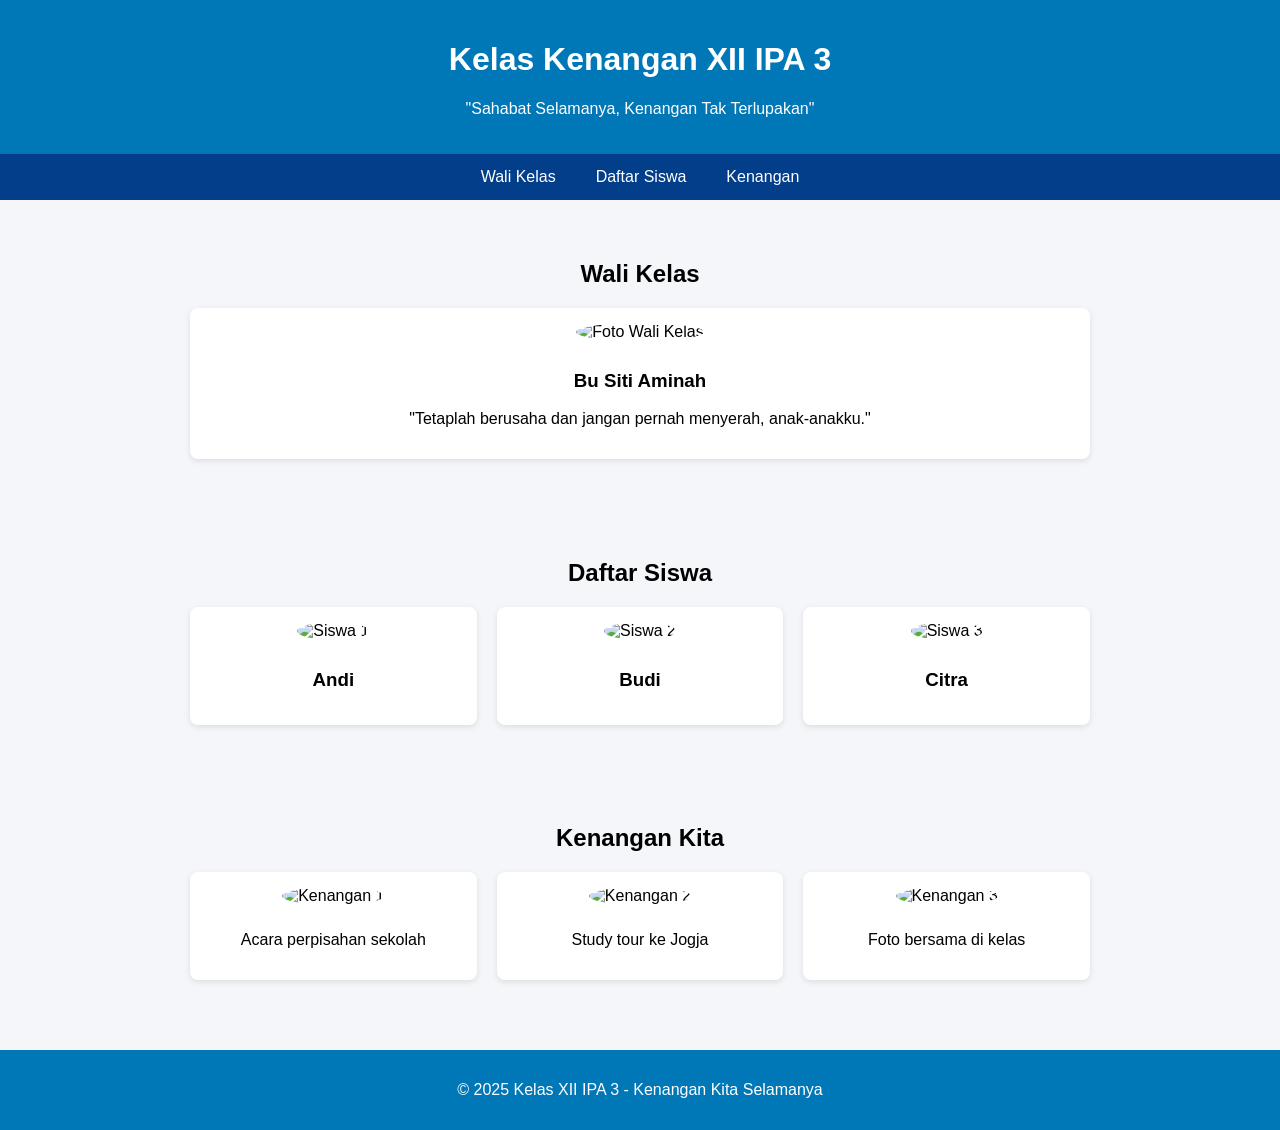
==== index.html @ 9d8862ce "index.html" ====
<!DOCTYPE html>
<html lang="id">
<head>
  <meta charset="UTF-8">
  <meta name="viewport" content="width=device-width, initial-scale=1.0">
  <title>Kelas Kenangan Kita</title>
  <style>
    body {
      font-family: Arial, sans-serif;
      margin: 0;
      padding: 0;
      background: #f4f6f9;
    }
    header {
      background: #0077b6;
      color: white;
      padding: 20px;
      text-align: center;
    }
    nav {
      background: #023e8a;
      display: flex;
      justify-content: center;
    }
    nav a {
      color: white;
      padding: 14px 20px;
      text-decoration: none;
      display: block;
    }
    nav a:hover {
      background: #0096c7;
    }
    section {
      padding: 40px;
      max-width: 900px;
      margin: auto;
    }
    h2 {
      text-align: center;
      margin-bottom: 20px;
    }
    .grid {
      display: grid;
      grid-template-columns: repeat(auto-fit, minmax(150px, 1fr));
      gap: 20px;
    }
    .card {
      background: white;
      padding: 15px;
      border-radius: 8px;
      box-shadow: 0 2px 6px rgba(0,0,0,0.1);
      text-align: center;
    }
    .card img {
      width: 100px;
      height: 100px;
      object-fit: cover;
      border-radius: 50%;
      margin-bottom: 10px;
    }
    footer {
      text-align: center;
      background: #0077b6;
      color: white;
      padding: 15px;
      margin-top: 30px;
    }
  </style>
</head>
<body>

  <header>
    <h1>Kelas Kenangan XII IPA 3</h1>
    <p>"Sahabat Selamanya, Kenangan Tak Terlupakan"</p>
  </header>

  <nav>
    <a href="#wali">Wali Kelas</a>
    <a href="#siswa">Daftar Siswa</a>
    <a href="#kenangan">Kenangan</a>
  </nav>

  <section id="wali">
    <h2>Wali Kelas</h2>
    <div class="card">
      <img src="wali.jpg" alt="Foto Wali Kelas">
      <h3>Bu Siti Aminah</h3>
      <p>"Tetaplah berusaha dan jangan pernah menyerah, anak-anakku."</p>
    </div>
  </section>

  <section id="siswa">
    <h2>Daftar Siswa</h2>
    <div class="grid">
      <div class="card">
        <img src="siswa1.jpg" alt="Siswa 1">
        <h3>Andi</h3>
      </div>
      <div class="card">
        <img src="siswa2.jpg" alt="Siswa 2">
        <h3>Budi</h3>
      </div>
      <div class="card">
        <img src="siswa3.jpg" alt="Siswa 3">
        <h3>Citra</h3>
      </div>
      <!-- Tambahkan siswa lain di sini -->
    </div>
  </section>

  <section id="kenangan">
    <h2>Kenangan Kita</h2>
    <div class="grid">
      <div class="card">
        <img src="kenangan1.jpg" alt="Kenangan 1">
        <p>Acara perpisahan sekolah</p>
      </div>
      <div class="card">
        <img src="kenangan2.jpg" alt="Kenangan 2">
        <p>Study tour ke Jogja</p>
      </div>
      <div class="card">
        <img src="kenangan3.jpg" alt="Kenangan 3">
        <p>Foto bersama di kelas</p>
      </div>
      <!-- Tambahkan kenangan lain -->
    </div>
  </section>

  <footer>
    <p>&copy; 2025 Kelas XII IPA 3 - Kenangan Kita Selamanya</p>
  </footer>

</body>
</html>
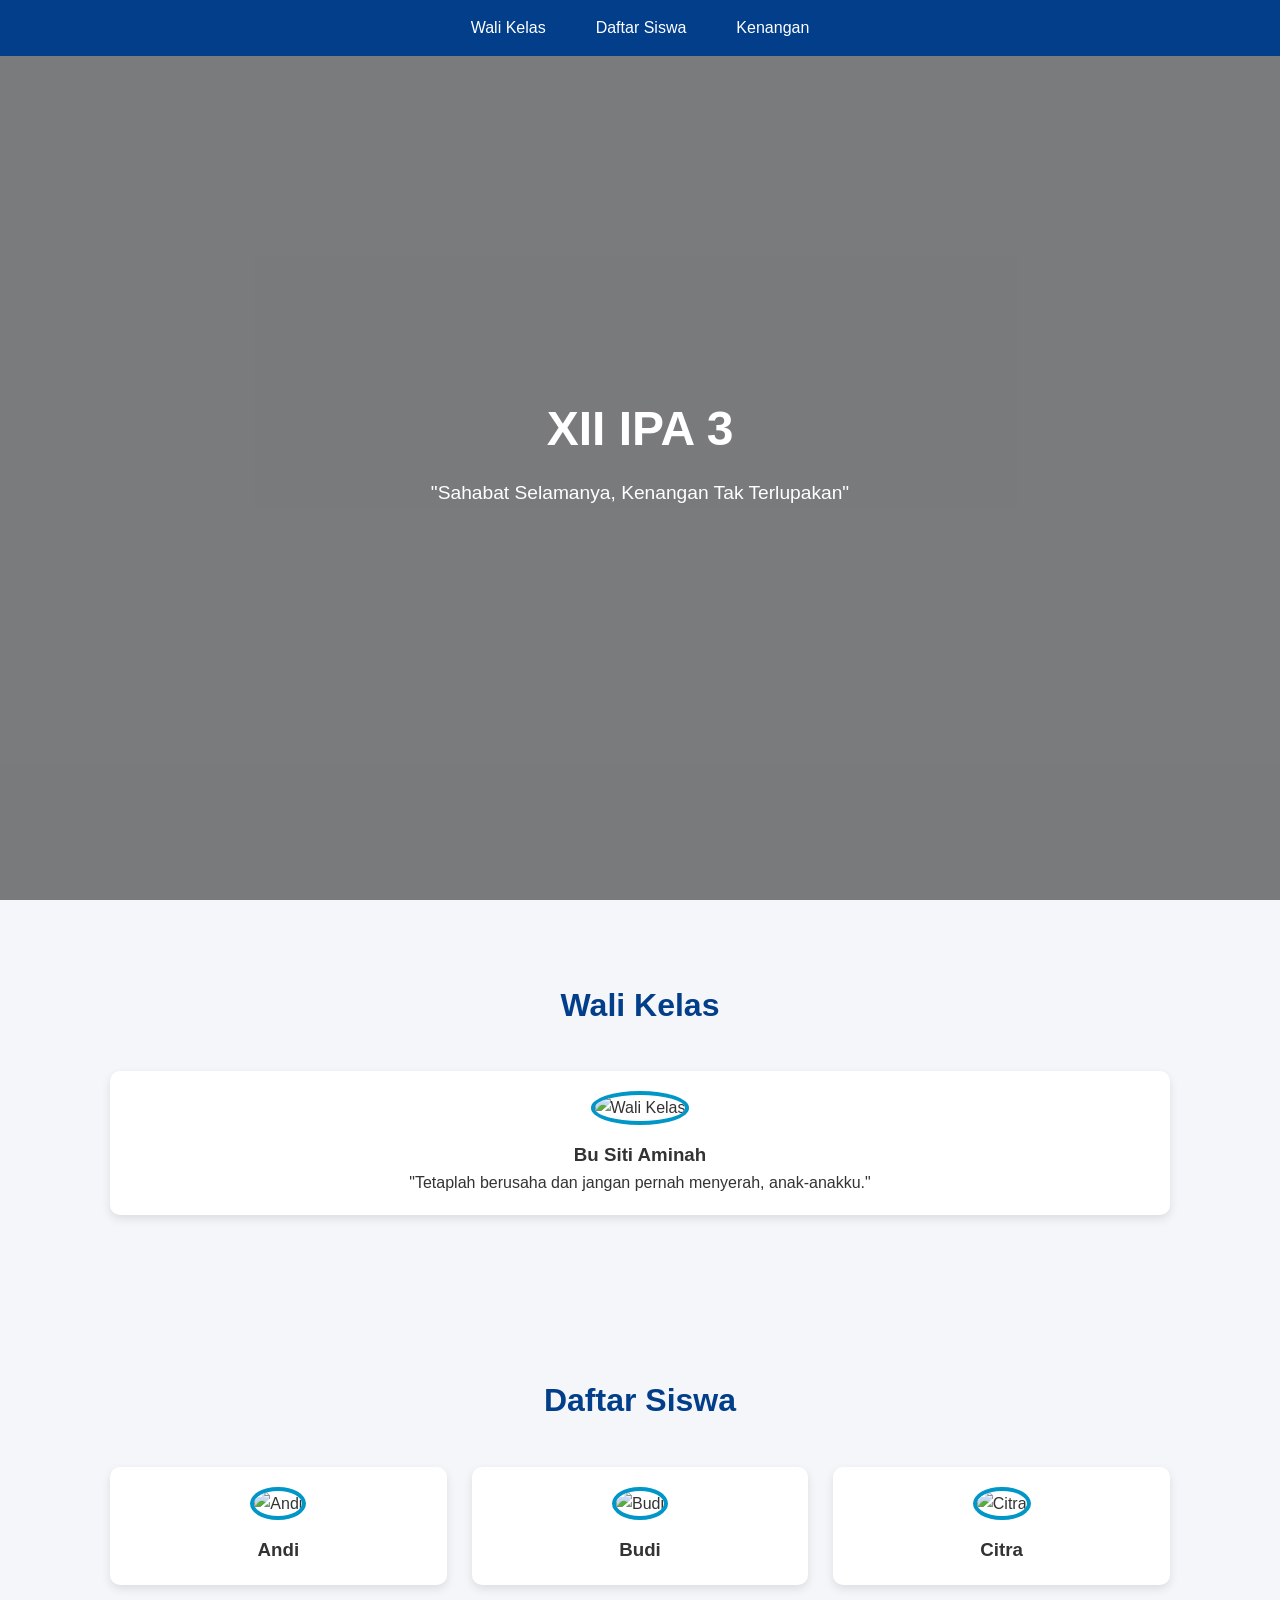
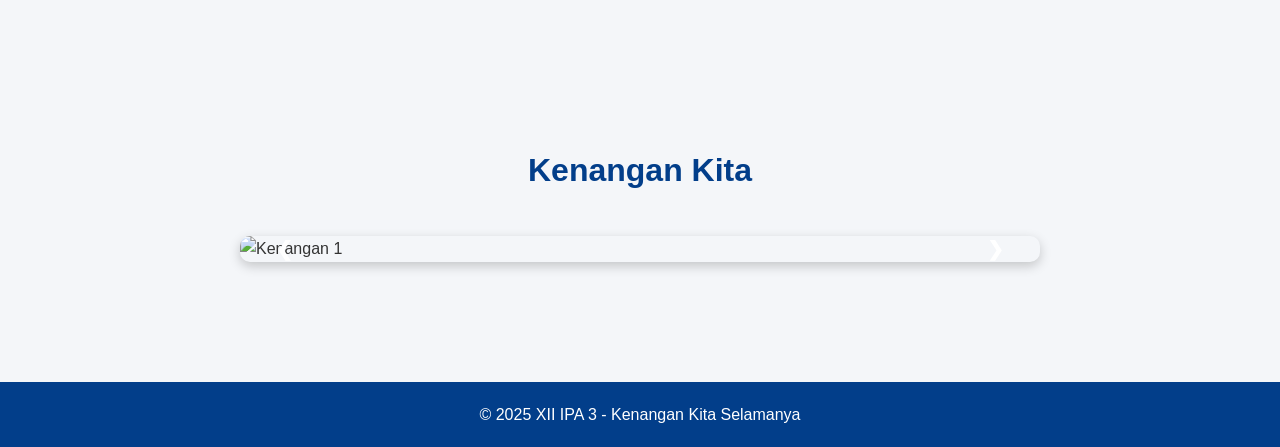
==== commit 5b931b1a: "index.html" ====
--- a/index.html
+++ b/index.html
@@ -3,134 +3,259 @@
 <head>
   <meta charset="UTF-8">
   <meta name="viewport" content="width=device-width, initial-scale=1.0">
-  <title>Kelas Kenangan Kita</title>
+  <title>Kelas XII IPA 3 - Kenangan</title>
   <style>
+    /* RESET */
+    * {margin:0;padding:0;box-sizing:border-box;}
     body {
-      font-family: Arial, sans-serif;
-      margin: 0;
-      padding: 0;
-      background: #f4f6f9;
-    }
+      font-family: 'Segoe UI', sans-serif;
+      background:#f4f6f9;
+      color:#333;
+      line-height:1.6;
+    }
+
+    /* NAVBAR */
+    nav {
+      position: fixed;
+      top: 0; left:0; right:0;
+      background:#023e8a;
+      display:flex;
+      justify-content:center;
+      z-index:1000;
+    }
+    nav a {
+      color:white;
+      padding:15px 25px;
+      text-decoration:none;
+      transition:0.3s;
+    }
+    nav a:hover {
+      background:#0096c7;
+      border-radius:4px;
+    }
+
+    /* HERO */
     header {
-      background: #0077b6;
-      color: white;
-      padding: 20px;
-      text-align: center;
-    }
-    nav {
-      background: #023e8a;
-      display: flex;
-      justify-content: center;
-    }
-    nav a {
-      color: white;
-      padding: 14px 20px;
-      text-decoration: none;
-      display: block;
-    }
-    nav a:hover {
-      background: #0096c7;
-    }
+      background:url('kelas.jpg') center/cover no-repeat;
+      height:100vh;
+      display:flex;
+      flex-direction:column;
+      justify-content:center;
+      align-items:center;
+      text-align:center;
+      color:white;
+      position:relative;
+    }
+    header::after {
+      content:'';
+      position:absolute;top:0;left:0;right:0;bottom:0;
+      background:rgba(0,0,0,0.5);
+    }
+    header h1, header p {
+      position:relative;
+      z-index:1;
+    }
+    header h1 {font-size:3em;margin-bottom:10px;}
+    header p {font-size:1.2em;}
+
+    /* SECTION */
     section {
-      padding: 40px;
-      max-width: 900px;
-      margin: auto;
+      padding:80px 20px;
+      max-width:1100px;
+      margin:auto;
     }
     h2 {
-      text-align: center;
-      margin-bottom: 20px;
-    }
+      text-align:center;
+      margin-bottom:40px;
+      font-size:2em;
+      color:#023e8a;
+    }
+
+    /* CARD GRID */
     .grid {
-      display: grid;
-      grid-template-columns: repeat(auto-fit, minmax(150px, 1fr));
-      gap: 20px;
+      display:grid;
+      grid-template-columns:repeat(auto-fit, minmax(200px,1fr));
+      gap:25px;
     }
     .card {
-      background: white;
-      padding: 15px;
-      border-radius: 8px;
-      box-shadow: 0 2px 6px rgba(0,0,0,0.1);
-      text-align: center;
+      background:white;
+      border-radius:10px;
+      box-shadow:0 4px 10px rgba(0,0,0,0.1);
+      text-align:center;
+      padding:20px;
+      transition:transform 0.3s;
+    }
+    .card:hover {
+      transform:translateY(-10px);
     }
     .card img {
-      width: 100px;
-      height: 100px;
-      object-fit: cover;
-      border-radius: 50%;
-      margin-bottom: 10px;
-    }
+      width:120px;
+      height:120px;
+      object-fit:cover;
+      border-radius:50%;
+      margin-bottom:15px;
+      border:4px solid #0096c7;
+    }
+
+    /* SLIDESHOW */
+    .slideshow {
+      position:relative;
+      max-width:800px;
+      margin:auto;
+      overflow:hidden;
+      border-radius:10px;
+      box-shadow:0 4px 12px rgba(0,0,0,0.2);
+    }
+    .slides {
+      display:none;
+      width:100%;
+    }
+    .slideshow img {
+      width:100%;
+      height:450px;
+      object-fit:cover;
+    }
+    .prev, .next {
+      cursor:pointer;
+      position:absolute;
+      top:50%;
+      padding:16px;
+      color:white;
+      font-weight:bold;
+      font-size:20px;
+      transition:0.3s;
+      border-radius:50%;
+      user-select:none;
+    }
+    .prev {left:20px; transform:translateY(-50%);}
+    .next {right:20px; transform:translateY(-50%);}
+    .prev:hover, .next:hover {background:rgba(0,0,0,0.5);}
+
+    /* FOOTER */
     footer {
-      text-align: center;
-      background: #0077b6;
-      color: white;
-      padding: 15px;
-      margin-top: 30px;
+      background:#023e8a;
+      color:white;
+      text-align:center;
+      padding:20px;
+      margin-top:40px;
+    }
+
+    /* ANIMATIONS */
+    .fade-in {
+      opacity:0;
+      transform:translateY(20px);
+      transition:all 0.8s ease;
+    }
+    .fade-in.show {
+      opacity:1;
+      transform:translateY(0);
     }
   </style>
 </head>
 <body>
 
-  <header>
-    <h1>Kelas Kenangan XII IPA 3</h1>
-    <p>"Sahabat Selamanya, Kenangan Tak Terlupakan"</p>
-  </header>
-
+  <!-- NAVBAR -->
   <nav>
     <a href="#wali">Wali Kelas</a>
     <a href="#siswa">Daftar Siswa</a>
     <a href="#kenangan">Kenangan</a>
   </nav>
 
-  <section id="wali">
+  <!-- HERO -->
+  <header>
+    <h1>XII IPA 3</h1>
+    <p>"Sahabat Selamanya, Kenangan Tak Terlupakan"</p>
+  </header>
+
+  <!-- WALI KELAS -->
+  <section id="wali" class="fade-in">
     <h2>Wali Kelas</h2>
     <div class="card">
-      <img src="wali.jpg" alt="Foto Wali Kelas">
+      <img src="wali.jpg" alt="Wali Kelas">
       <h3>Bu Siti Aminah</h3>
       <p>"Tetaplah berusaha dan jangan pernah menyerah, anak-anakku."</p>
     </div>
   </section>
 
-  <section id="siswa">
+  <!-- SISWA -->
+  <section id="siswa" class="fade-in">
     <h2>Daftar Siswa</h2>
     <div class="grid">
       <div class="card">
-        <img src="siswa1.jpg" alt="Siswa 1">
+        <img src="siswa1.jpg" alt="Andi">
         <h3>Andi</h3>
       </div>
       <div class="card">
-        <img src="siswa2.jpg" alt="Siswa 2">
+        <img src="siswa2.jpg" alt="Budi">
         <h3>Budi</h3>
       </div>
       <div class="card">
-        <img src="siswa3.jpg" alt="Siswa 3">
+        <img src="siswa3.jpg" alt="Citra">
         <h3>Citra</h3>
       </div>
-      <!-- Tambahkan siswa lain di sini -->
+      <!-- Tambahkan siswa lain -->
     </div>
   </section>
 
-  <section id="kenangan">
+  <!-- KENANGAN -->
+  <section id="kenangan" class="fade-in">
     <h2>Kenangan Kita</h2>
-    <div class="grid">
-      <div class="card">
+    <div class="slideshow">
+      <div class="slides">
         <img src="kenangan1.jpg" alt="Kenangan 1">
-        <p>Acara perpisahan sekolah</p>
-      </div>
-      <div class="card">
+      </div>
+      <div class="slides">
         <img src="kenangan2.jpg" alt="Kenangan 2">
-        <p>Study tour ke Jogja</p>
-      </div>
-      <div class="card">
+      </div>
+      <div class="slides">
         <img src="kenangan3.jpg" alt="Kenangan 3">
-        <p>Foto bersama di kelas</p>
-      </div>
-      <!-- Tambahkan kenangan lain -->
+      </div>
+      <a class="prev" onclick="plusSlides(-1)">&#10094;</a>
+      <a class="next" onclick="plusSlides(1)">&#10095;</a>
     </div>
   </section>
 
+  <!-- FOOTER -->
   <footer>
-    <p>&copy; 2025 Kelas XII IPA 3 - Kenangan Kita Selamanya</p>
+    <p>&copy; 2025 XII IPA 3 - Kenangan Kita Selamanya</p>
   </footer>
+
+  <script>
+    // SLIDESHOW
+    let slideIndex = 0;
+    showSlides();
+
+    function showSlides() {
+      let i;
+      let slides = document.getElementsByClassName("slides");
+      for (i = 0; i < slides.length; i++) {
+        slides[i].style.display = "none";  
+      }
+      slideIndex++;
+      if (slideIndex > slides.length) {slideIndex = 1}    
+      slides[slideIndex-1].style.display = "block";  
+      setTimeout(showSlides, 4000); // Ganti slide tiap 4 detik
+    }
+
+    function plusSlides(n) {
+      slideIndex += n-1;
+      showSlides();
+    }
+
+    // FADE IN ON SCROLL
+    const faders = document.querySelectorAll('.fade-in');
+    const options = { threshold:0.3 };
+    const appearOnScroll = new IntersectionObserver(function(entries, observer) {
+      entries.forEach(entry => {
+        if (!entry.isIntersecting) return;
+        entry.target.classList.add("show");
+        observer.unobserve(entry.target);
+      });
+    }, options);
+
+    faders.forEach(fader => {appearOnScroll.observe(fader)});
+  </script>
 
 </body>
 </html>
+
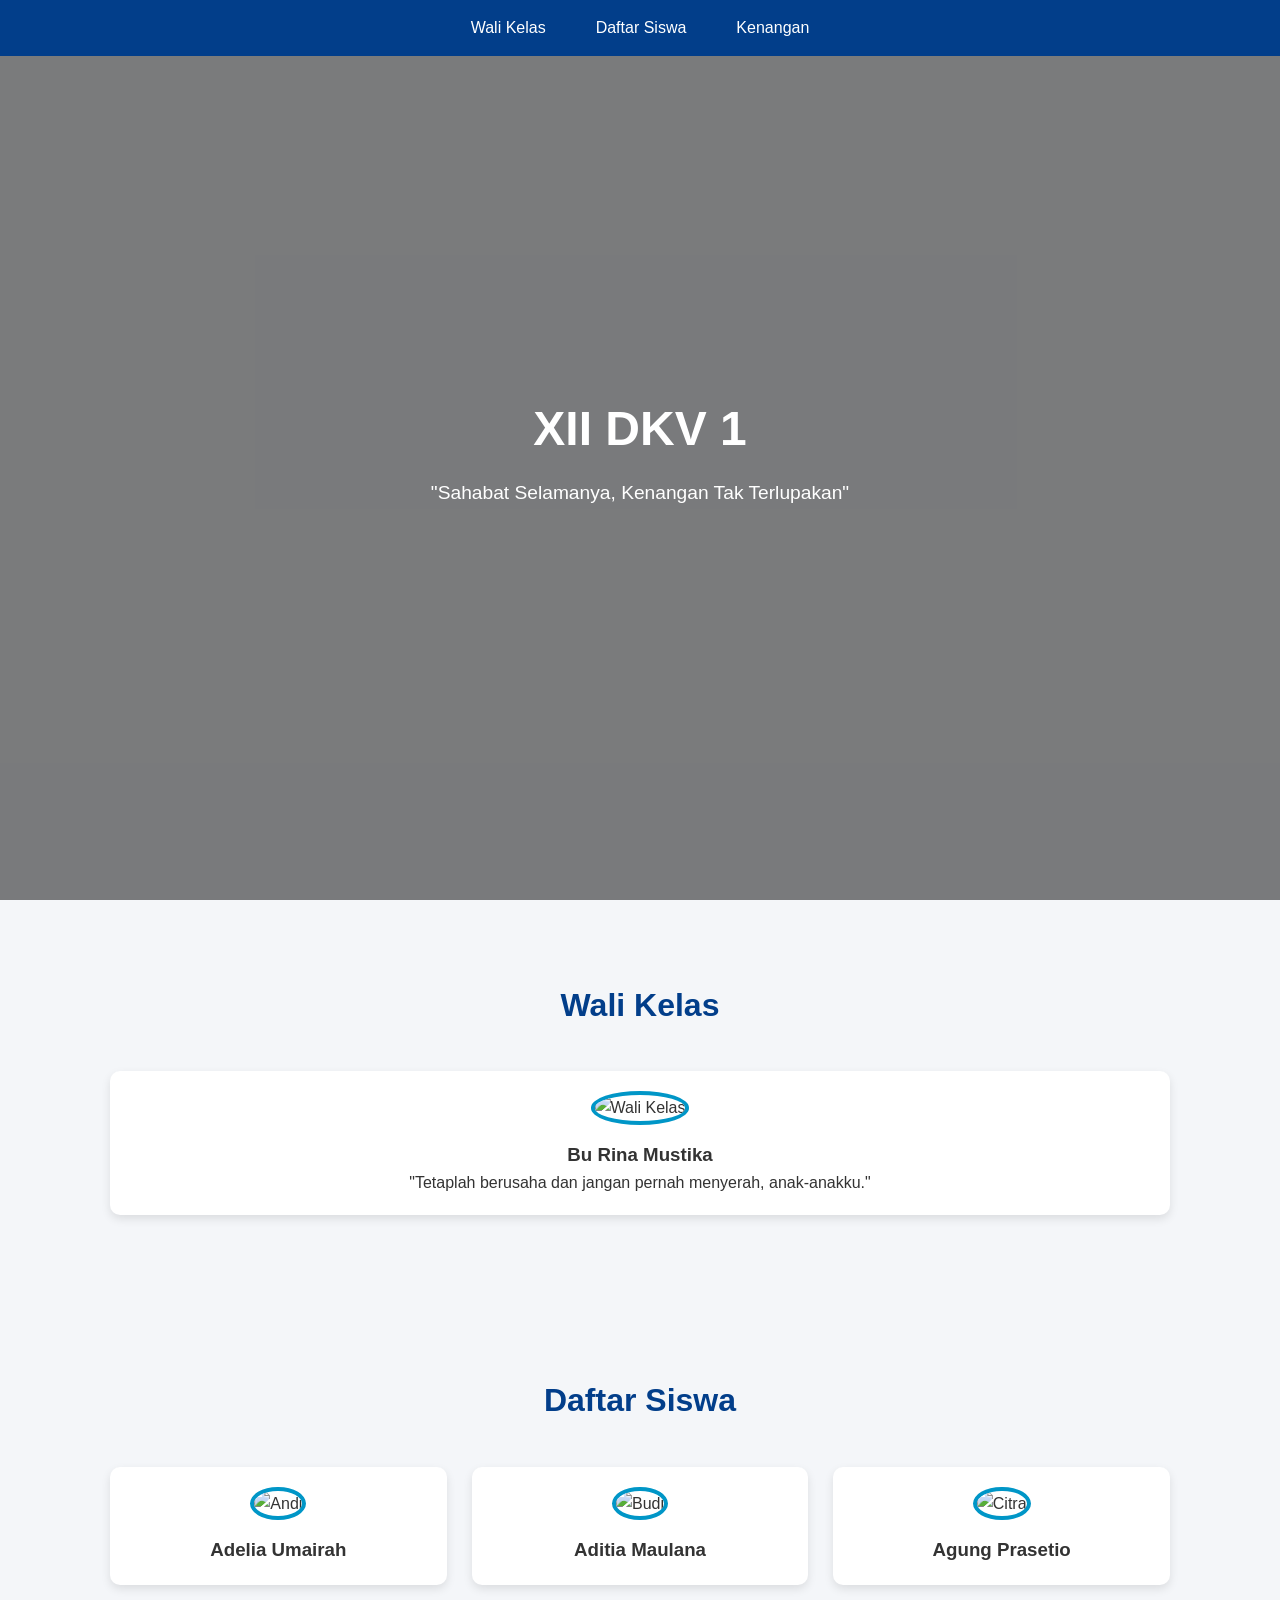
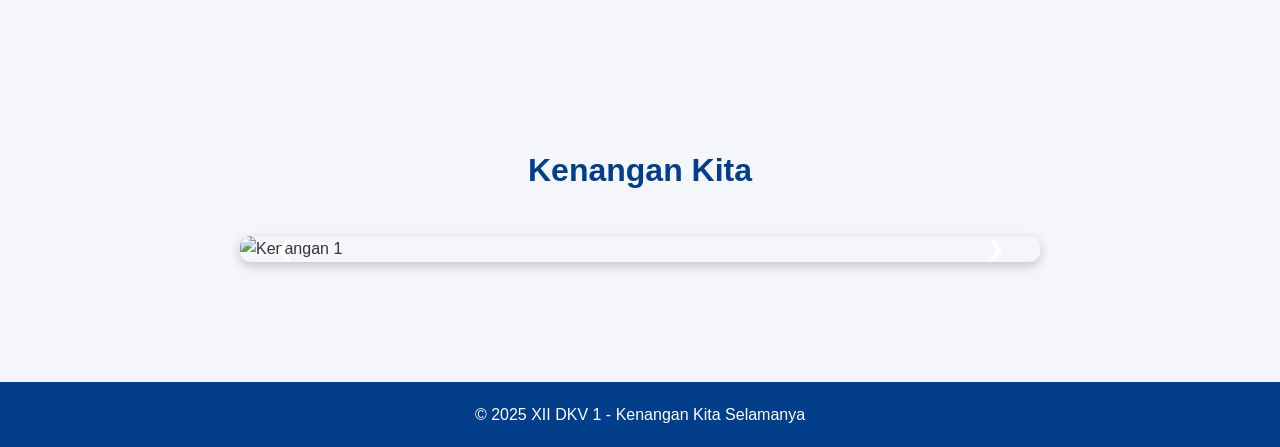
==== commit 6761a51a: "index.html" ====
--- a/index.html
+++ b/index.html
@@ -3,7 +3,7 @@
 <head>
   <meta charset="UTF-8">
   <meta name="viewport" content="width=device-width, initial-scale=1.0">
-  <title>Kelas XII IPA 3 - Kenangan</title>
+  <title>Kelas XII DKV 1- Kenangan</title>
   <style>
     /* RESET */
     * {margin:0;padding:0;box-sizing:border-box;}
@@ -163,7 +163,7 @@
 
   <!-- HERO -->
   <header>
-    <h1>XII IPA 3</h1>
+    <h1>XII DKV 1</h1>
     <p>"Sahabat Selamanya, Kenangan Tak Terlupakan"</p>
   </header>
 
@@ -172,7 +172,7 @@
     <h2>Wali Kelas</h2>
     <div class="card">
       <img src="wali.jpg" alt="Wali Kelas">
-      <h3>Bu Siti Aminah</h3>
+      <h3>Bu Rina Mustika</h3>
       <p>"Tetaplah berusaha dan jangan pernah menyerah, anak-anakku."</p>
     </div>
   </section>
@@ -183,15 +183,15 @@
     <div class="grid">
       <div class="card">
         <img src="siswa1.jpg" alt="Andi">
-        <h3>Andi</h3>
+        <h3>Adelia Umairah</h3>
       </div>
       <div class="card">
         <img src="siswa2.jpg" alt="Budi">
-        <h3>Budi</h3>
+        <h3>Aditia Maulana</h3>
       </div>
       <div class="card">
         <img src="siswa3.jpg" alt="Citra">
-        <h3>Citra</h3>
+        <h3>Agung Prasetio</h3>
       </div>
       <!-- Tambahkan siswa lain -->
     </div>
@@ -217,7 +217,7 @@
 
   <!-- FOOTER -->
   <footer>
-    <p>&copy; 2025 XII IPA 3 - Kenangan Kita Selamanya</p>
+    <p>&copy; 2025 XII DKV 1 - Kenangan Kita Selamanya</p>
   </footer>
 
   <script>
@@ -259,3 +259,4 @@
 </body>
 </html>
 
+
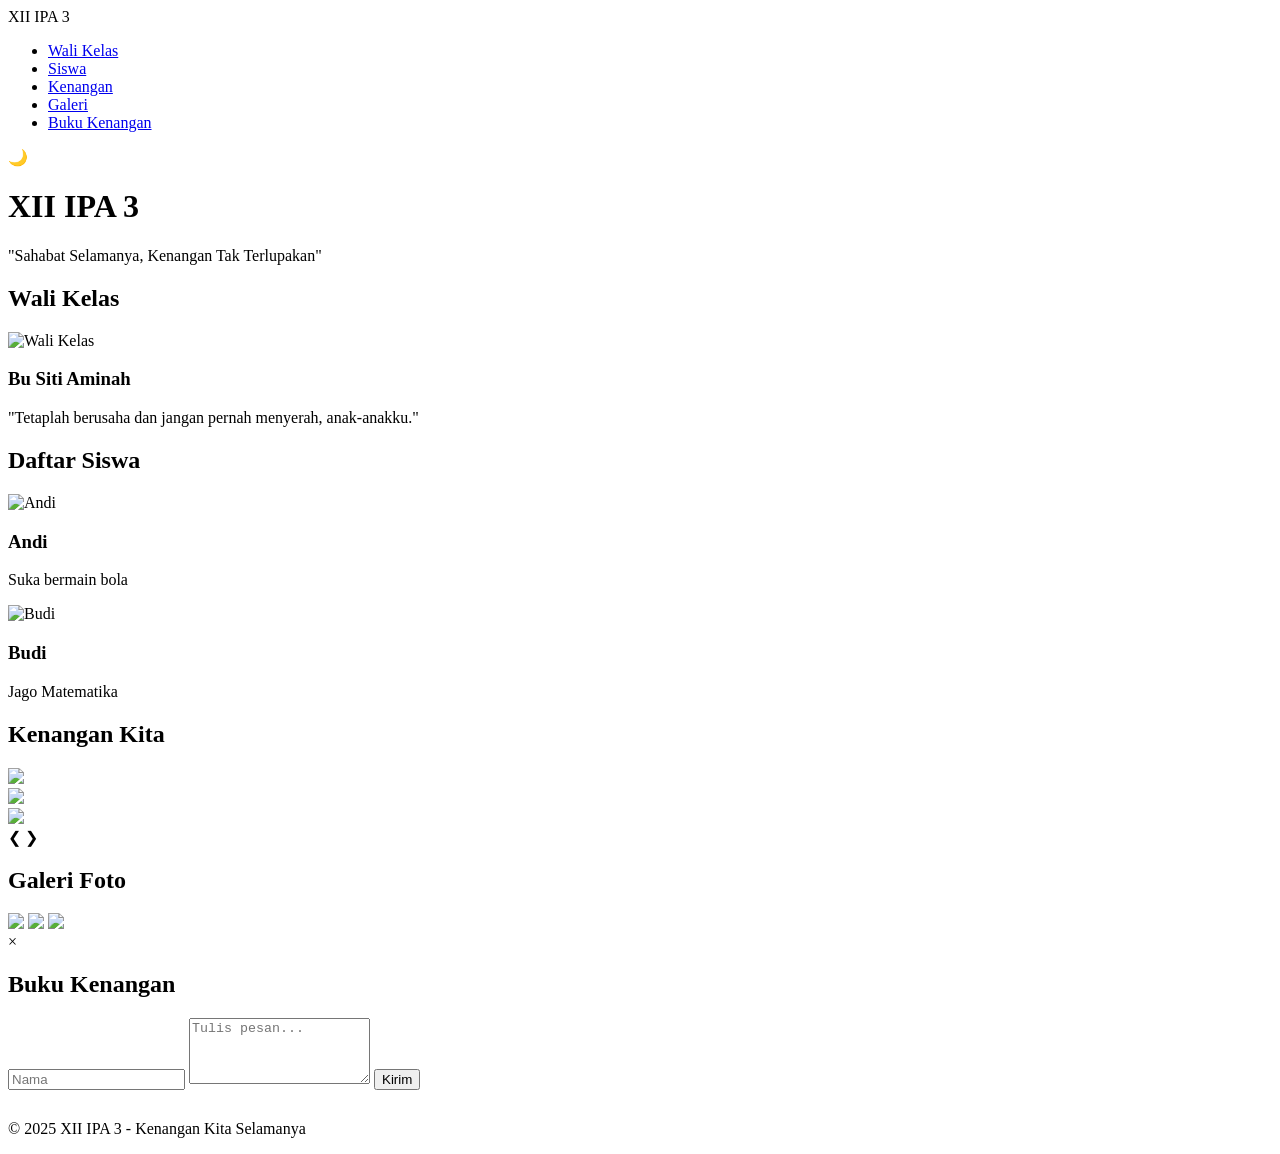
==== commit b78010ab: "index.html" ====
--- a/index.html
+++ b/index.html
@@ -3,260 +3,113 @@
 <head>
   <meta charset="UTF-8">
   <meta name="viewport" content="width=device-width, initial-scale=1.0">
-  <title>Kelas XII DKV 1- Kenangan</title>
-  <style>
-    /* RESET */
-    * {margin:0;padding:0;box-sizing:border-box;}
-    body {
-      font-family: 'Segoe UI', sans-serif;
-      background:#f4f6f9;
-      color:#333;
-      line-height:1.6;
-    }
-
-    /* NAVBAR */
-    nav {
-      position: fixed;
-      top: 0; left:0; right:0;
-      background:#023e8a;
-      display:flex;
-      justify-content:center;
-      z-index:1000;
-    }
-    nav a {
-      color:white;
-      padding:15px 25px;
-      text-decoration:none;
-      transition:0.3s;
-    }
-    nav a:hover {
-      background:#0096c7;
-      border-radius:4px;
-    }
-
-    /* HERO */
-    header {
-      background:url('kelas.jpg') center/cover no-repeat;
-      height:100vh;
-      display:flex;
-      flex-direction:column;
-      justify-content:center;
-      align-items:center;
-      text-align:center;
-      color:white;
-      position:relative;
-    }
-    header::after {
-      content:'';
-      position:absolute;top:0;left:0;right:0;bottom:0;
-      background:rgba(0,0,0,0.5);
-    }
-    header h1, header p {
-      position:relative;
-      z-index:1;
-    }
-    header h1 {font-size:3em;margin-bottom:10px;}
-    header p {font-size:1.2em;}
-
-    /* SECTION */
-    section {
-      padding:80px 20px;
-      max-width:1100px;
-      margin:auto;
-    }
-    h2 {
-      text-align:center;
-      margin-bottom:40px;
-      font-size:2em;
-      color:#023e8a;
-    }
-
-    /* CARD GRID */
-    .grid {
-      display:grid;
-      grid-template-columns:repeat(auto-fit, minmax(200px,1fr));
-      gap:25px;
-    }
-    .card {
-      background:white;
-      border-radius:10px;
-      box-shadow:0 4px 10px rgba(0,0,0,0.1);
-      text-align:center;
-      padding:20px;
-      transition:transform 0.3s;
-    }
-    .card:hover {
-      transform:translateY(-10px);
-    }
-    .card img {
-      width:120px;
-      height:120px;
-      object-fit:cover;
-      border-radius:50%;
-      margin-bottom:15px;
-      border:4px solid #0096c7;
-    }
-
-    /* SLIDESHOW */
-    .slideshow {
-      position:relative;
-      max-width:800px;
-      margin:auto;
-      overflow:hidden;
-      border-radius:10px;
-      box-shadow:0 4px 12px rgba(0,0,0,0.2);
-    }
-    .slides {
-      display:none;
-      width:100%;
-    }
-    .slideshow img {
-      width:100%;
-      height:450px;
-      object-fit:cover;
-    }
-    .prev, .next {
-      cursor:pointer;
-      position:absolute;
-      top:50%;
-      padding:16px;
-      color:white;
-      font-weight:bold;
-      font-size:20px;
-      transition:0.3s;
-      border-radius:50%;
-      user-select:none;
-    }
-    .prev {left:20px; transform:translateY(-50%);}
-    .next {right:20px; transform:translateY(-50%);}
-    .prev:hover, .next:hover {background:rgba(0,0,0,0.5);}
-
-    /* FOOTER */
-    footer {
-      background:#023e8a;
-      color:white;
-      text-align:center;
-      padding:20px;
-      margin-top:40px;
-    }
-
-    /* ANIMATIONS */
-    .fade-in {
-      opacity:0;
-      transform:translateY(20px);
-      transition:all 0.8s ease;
-    }
-    .fade-in.show {
-      opacity:1;
-      transform:translateY(0);
-    }
-  </style>
+  <title>Kelas XII IPA 3 - Website Kenangan</title>
+  <link rel="stylesheet" href="style.css">
 </head>
 <body>
 
   <!-- NAVBAR -->
   <nav>
-    <a href="#wali">Wali Kelas</a>
-    <a href="#siswa">Daftar Siswa</a>
-    <a href="#kenangan">Kenangan</a>
+    <div class="logo">XII IPA 3</div>
+    <ul>
+      <li><a href="#wali">Wali Kelas</a></li>
+      <li><a href="#siswa">Siswa</a></li>
+      <li><a href="#kenangan">Kenangan</a></li>
+      <li><a href="#gallery">Galeri</a></li>
+      <li><a href="#pesan">Buku Kenangan</a></li>
+    </ul>
+    <div class="toggle-btn" onclick="toggleDark()">🌙</div>
   </nav>
 
   <!-- HERO -->
   <header>
-    <h1>XII DKV 1</h1>
+    <h1>XII IPA 3</h1>
     <p>"Sahabat Selamanya, Kenangan Tak Terlupakan"</p>
   </header>
 
   <!-- WALI KELAS -->
-  <section id="wali" class="fade-in">
+  <section id="wali">
     <h2>Wali Kelas</h2>
-    <div class="card">
+    <div class="wali">
       <img src="wali.jpg" alt="Wali Kelas">
-      <h3>Bu Rina Mustika</h3>
+      <h3>Bu Siti Aminah</h3>
       <p>"Tetaplah berusaha dan jangan pernah menyerah, anak-anakku."</p>
     </div>
   </section>
 
   <!-- SISWA -->
-  <section id="siswa" class="fade-in">
+  <section id="siswa">
     <h2>Daftar Siswa</h2>
     <div class="grid">
-      <div class="card">
-        <img src="siswa1.jpg" alt="Andi">
-        <h3>Adelia Umairah</h3>
+      <div class="flip-card">
+        <div class="flip-inner">
+          <div class="flip-front">
+            <img src="siswa1.jpg" alt="Andi">
+            <h3>Andi</h3>
+          </div>
+          <div class="flip-back">
+            <p>Suka bermain bola</p>
+          </div>
+        </div>
       </div>
-      <div class="card">
-        <img src="siswa2.jpg" alt="Budi">
-        <h3>Aditia Maulana</h3>
-      </div>
-      <div class="card">
-        <img src="siswa3.jpg" alt="Citra">
-        <h3>Agung Prasetio</h3>
+      <div class="flip-card">
+        <div class="flip-inner">
+          <div class="flip-front">
+            <img src="siswa2.jpg" alt="Budi">
+            <h3>Budi</h3>
+          </div>
+          <div class="flip-back">
+            <p>Jago Matematika</p>
+          </div>
+        </div>
       </div>
       <!-- Tambahkan siswa lain -->
     </div>
   </section>
 
-  <!-- KENANGAN -->
-  <section id="kenangan" class="fade-in">
+  <!-- KENANGAN (SLIDESHOW) -->
+  <section id="kenangan">
     <h2>Kenangan Kita</h2>
     <div class="slideshow">
-      <div class="slides">
-        <img src="kenangan1.jpg" alt="Kenangan 1">
-      </div>
-      <div class="slides">
-        <img src="kenangan2.jpg" alt="Kenangan 2">
-      </div>
-      <div class="slides">
-        <img src="kenangan3.jpg" alt="Kenangan 3">
-      </div>
+      <div class="slides"><img src="kenangan1.jpg"></div>
+      <div class="slides"><img src="kenangan2.jpg"></div>
+      <div class="slides"><img src="kenangan3.jpg"></div>
       <a class="prev" onclick="plusSlides(-1)">&#10094;</a>
       <a class="next" onclick="plusSlides(1)">&#10095;</a>
     </div>
   </section>
 
+  <!-- GALLERY -->
+  <section id="gallery">
+    <h2>Galeri Foto</h2>
+    <div class="gallery">
+      <img src="galeri1.jpg" onclick="openModal(this)">
+      <img src="galeri2.jpg" onclick="openModal(this)">
+      <img src="galeri3.jpg" onclick="openModal(this)">
+    </div>
+  </section>
+
+  <div class="modal" id="modal">
+    <span onclick="closeModal()">&times;</span>
+    <img id="modal-img">
+  </div>
+
+  <!-- FORM BUKU KENANGAN -->
+  <section id="pesan">
+    <h2>Buku Kenangan</h2>
+    <form onsubmit="saveMessage(event)">
+      <input type="text" id="nama" placeholder="Nama" required>
+      <textarea id="pesan" rows="4" placeholder="Tulis pesan..." required></textarea>
+      <button type="submit">Kirim</button>
+    </form>
+    <div id="list-pesan" style="margin-top:30px;"></div>
+  </section>
+
   <!-- FOOTER -->
   <footer>
-    <p>&copy; 2025 XII DKV 1 - Kenangan Kita Selamanya</p>
+    <p>&copy; 2025 XII IPA 3 - Kenangan Kita Selamanya</p>
   </footer>
 
-  <script>
-    // SLIDESHOW
-    let slideIndex = 0;
-    showSlides();
-
-    function showSlides() {
-      let i;
-      let slides = document.getElementsByClassName("slides");
-      for (i = 0; i < slides.length; i++) {
-        slides[i].style.display = "none";  
-      }
-      slideIndex++;
-      if (slideIndex > slides.length) {slideIndex = 1}    
-      slides[slideIndex-1].style.display = "block";  
-      setTimeout(showSlides, 4000); // Ganti slide tiap 4 detik
-    }
-
-    function plusSlides(n) {
-      slideIndex += n-1;
-      showSlides();
-    }
-
-    // FADE IN ON SCROLL
-    const faders = document.querySelectorAll('.fade-in');
-    const options = { threshold:0.3 };
-    const appearOnScroll = new IntersectionObserver(function(entries, observer) {
-      entries.forEach(entry => {
-        if (!entry.isIntersecting) return;
-        entry.target.classList.add("show");
-        observer.unobserve(entry.target);
-      });
-    }, options);
-
-    faders.forEach(fader => {appearOnScroll.observe(fader)});
-  </script>
-
+  <script src="script.js"></script>
 </body>
 </html>
-
-
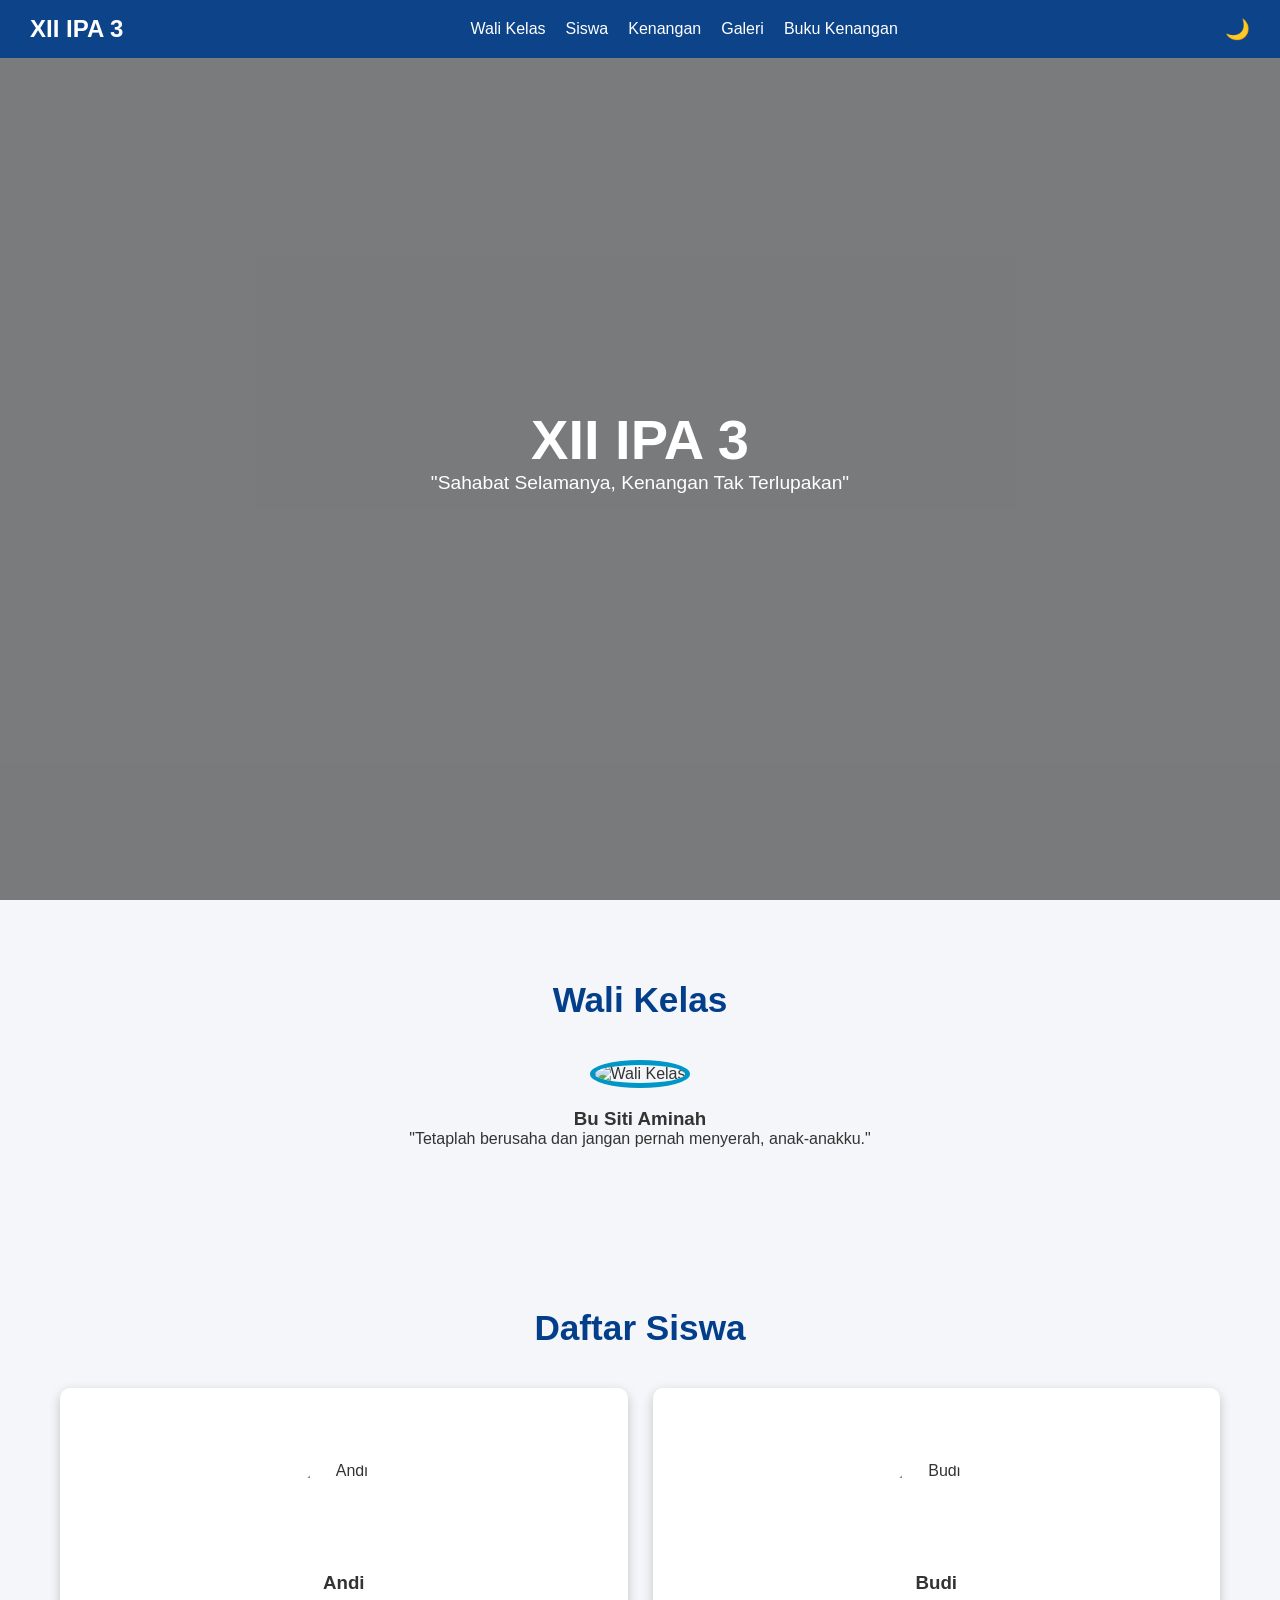
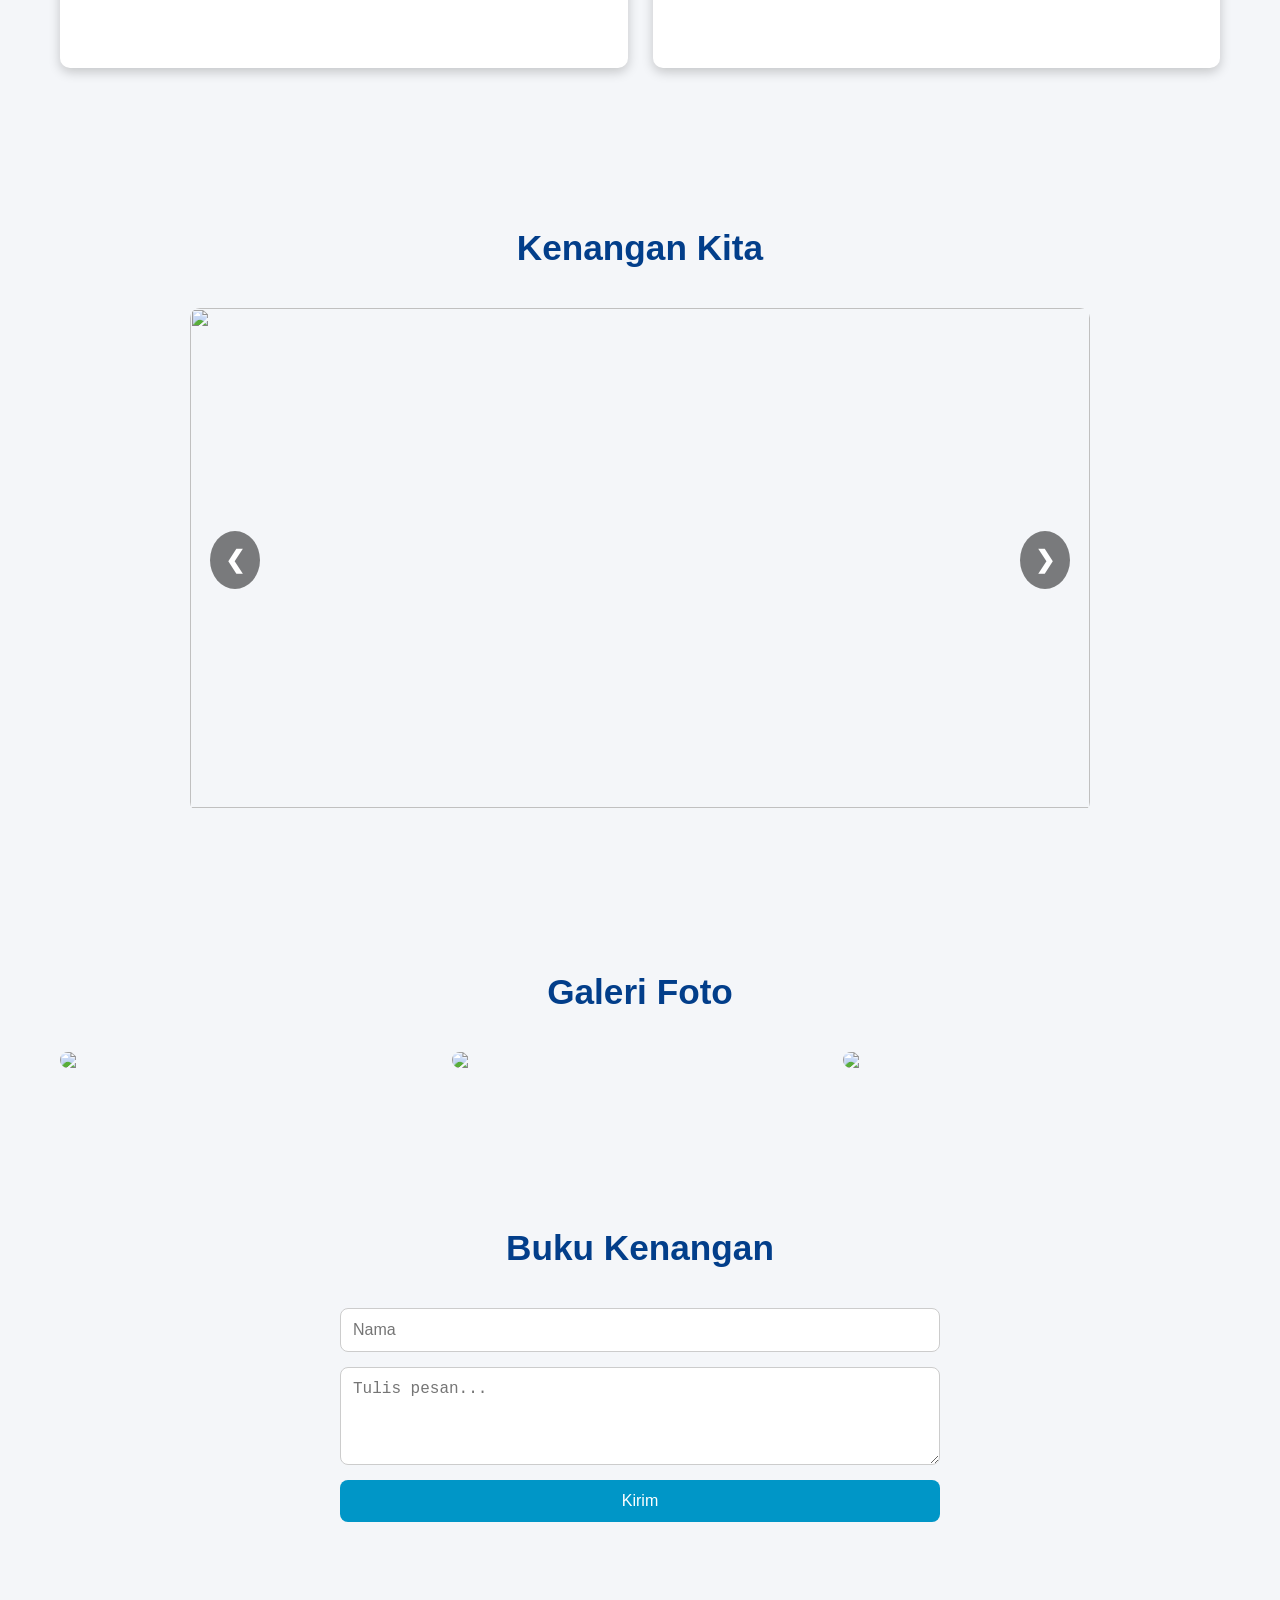
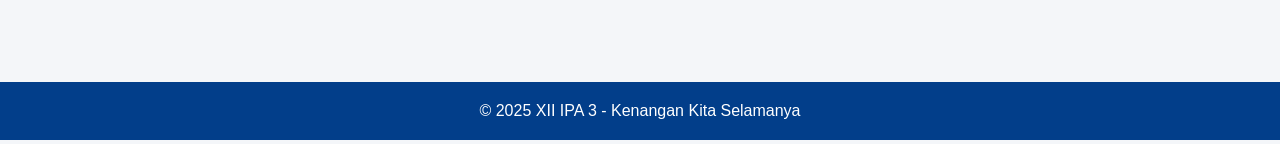
==== commit 0d950fe0: "Update index.html" ====
--- a/index.html
+++ b/index.html
@@ -4,7 +4,158 @@
   <meta charset="UTF-8">
   <meta name="viewport" content="width=device-width, initial-scale=1.0">
   <title>Kelas XII IPA 3 - Website Kenangan</title>
-  <link rel="stylesheet" href="style.css">
+  <style>
+    /* RESET */
+    *{margin:0;padding:0;box-sizing:border-box;}
+    body {
+      font-family: 'Poppins', sans-serif;
+      background:#f4f6f9;
+      color:#333;
+      transition:0.5s;
+    }
+    body.dark {
+      background:#121212;
+      color:#eee;
+    }
+
+    /* NAVBAR */
+    nav {
+      position:fixed;
+      top:0; left:0; right:0;
+      display:flex;
+      justify-content:space-between;
+      align-items:center;
+      padding:15px 30px;
+      background:rgba(2,62,138,0.9);
+      color:white;
+      z-index:1000;
+      backdrop-filter: blur(6px);
+    }
+    nav .logo {font-size:1.5em;font-weight:bold;}
+    nav ul {display:flex;list-style:none;}
+    nav ul li {margin-left:20px;}
+    nav ul li a {
+      color:white;
+      text-decoration:none;
+      transition:0.3s;
+    }
+    nav ul li a:hover {color:#90e0ef;}
+    .toggle-btn {
+      cursor:pointer;
+      font-size:20px;
+    }
+
+    /* HERO */
+    header {
+      height:100vh;
+      background:url('kelas.jpg') center/cover no-repeat;
+      display:flex;
+      flex-direction:column;
+      justify-content:center;
+      align-items:center;
+      color:white;
+      text-align:center;
+      position:relative;
+    }
+    header::after {
+      content:'';
+      position:absolute;inset:0;
+      background:rgba(0,0,0,0.5);
+    }
+    header h1, header p {position:relative;z-index:1;}
+    header h1 {font-size:3.5em;animation:fadeInDown 2s;}
+    header p {font-size:1.2em;animation:fadeInUp 2s;}
+
+    @keyframes fadeInDown {from{opacity:0;transform:translateY(-30px);}to{opacity:1;transform:translateY(0);}}
+    @keyframes fadeInUp {from{opacity:0;transform:translateY(30px);}to{opacity:1;transform:translateY(0);}}
+
+    /* SECTION */
+    section {padding:80px 20px;max-width:1200px;margin:auto;}
+    h2 {text-align:center;margin-bottom:40px;font-size:2.2em;color:#023e8a;}
+
+    /* WALI KELAS */
+    .wali {
+      text-align:center;
+    }
+    .wali img {
+      width:150px;height:150px;border-radius:50%;border:5px solid #0096c7;
+      object-fit:cover;margin-bottom:20px;
+    }
+
+    /* SISWA - FLIP CARD */
+    .grid {
+      display:grid;
+      grid-template-columns:repeat(auto-fit,minmax(200px,1fr));
+      gap:25px;
+    }
+    .flip-card {
+      background:transparent;
+      perspective:1000px;
+    }
+    .flip-inner {
+      position:relative;width:100%;height:280px;text-align:center;
+      transition:transform 0.8s;
+      transform-style:preserve-3d;
+    }
+    .flip-card:hover .flip-inner {transform:rotateY(180deg);}
+    .flip-front, .flip-back {
+      position:absolute;inset:0;
+      backface-visibility:hidden;
+      border-radius:10px;
+      box-shadow:0 4px 12px rgba(0,0,0,0.2);
+      display:flex;flex-direction:column;align-items:center;justify-content:center;
+      padding:20px;
+    }
+    .flip-front {
+      background:white;
+    }
+    .flip-front img {
+      width:100px;height:100px;border-radius:50%;margin-bottom:10px;object-fit:cover;
+    }
+    .flip-back {
+      background:#0096c7;color:white;transform:rotateY(180deg);
+    }
+
+    /* SLIDESHOW */
+    .slideshow {position:relative;max-width:900px;margin:auto;overflow:hidden;border-radius:10px;}
+    .slides {display:none;}
+    .slideshow img {width:100%;height:500px;object-fit:cover;}
+    .prev, .next {
+      cursor:pointer;position:absolute;top:50%;transform:translateY(-50%);
+      padding:15px;color:white;font-size:24px;font-weight:bold;
+      user-select:none;border-radius:50%;
+      background:rgba(0,0,0,0.5);
+    }
+    .prev{left:20px;} .next{right:20px;}
+    .prev:hover,.next:hover{background:#0096c7;}
+
+    /* GALLERY POPUP */
+    .gallery {display:grid;grid-template-columns:repeat(auto-fit,minmax(250px,1fr));gap:15px;}
+    .gallery img {width:100%;border-radius:10px;cursor:pointer;transition:0.3s;}
+    .gallery img:hover {transform:scale(1.05);}
+    .modal {
+      display:none;position:fixed;z-index:2000;inset:0;background:rgba(0,0,0,0.9);
+      justify-content:center;align-items:center;
+    }
+    .modal img {max-width:90%;max-height:90%;}
+    .modal span {
+      position:absolute;top:20px;right:40px;font-size:40px;color:white;cursor:pointer;
+    }
+
+    /* FORM */
+    form {max-width:600px;margin:auto;display:flex;flex-direction:column;gap:15px;}
+    input,textarea {
+      padding:12px;border:1px solid #ccc;border-radius:8px;font-size:16px;
+    }
+    button {
+      padding:12px;border:none;border-radius:8px;background:#0096c7;color:white;
+      font-size:16px;cursor:pointer;transition:0.3s;
+    }
+    button:hover {background:#023e8a;}
+
+    /* FOOTER */
+    footer {text-align:center;padding:20px;background:#023e8a;color:white;margin-top:50px;}
+  </style>
 </head>
 <body>
 
@@ -110,6 +261,49 @@
     <p>&copy; 2025 XII IPA 3 - Kenangan Kita Selamanya</p>
   </footer>
 
-  <script src="script.js"></script>
+  <script>
+    // DARK MODE
+    function toggleDark(){
+      document.body.classList.toggle("dark");
+    }
+
+    // SLIDESHOW
+    let slideIndex=1;
+    showSlides(slideIndex);
+    function plusSlides(n){showSlides(slideIndex+=n);}
+    function showSlides(n){
+      let i;
+      let slides=document.getElementsByClassName("slides");
+      if(n>slides.length){slideIndex=1}
+      if(n<1){slideIndex=slides.length}
+      for(i=0;i<slides.length;i++){slides[i].style.display="none";}
+      slides[slideIndex-1].style.display="block";
+    }
+    setInterval(()=>{plusSlides(1)},4000);
+
+    // MODAL GALLERY
+    function openModal(img){
+      document.getElementById("modal").style.display="flex";
+      document.getElementById("modal-img").src=img.src;
+    }
+    function closeModal(){
+      document.getElementById("modal").style.display="none";
+    }
+
+    // BUKU KENANGAN
+    function saveMessage(e){
+      e.preventDefault();
+      let nama=document.getElementById("nama").value;
+      let pesan=document.getElementById("pesan").value;
+      let div=document.createElement("div");
+      div.style.padding="10px";
+      div.style.background="#eee";
+      div.style.margin="10px 0";
+      div.style.borderRadius="8px";
+      div.innerHTML="<strong>"+nama+"</strong><br>"+pesan;
+      document.getElementById("list-pesan").appendChild(div);
+      e.target.reset();
+    }
+  </script>
 </body>
 </html>
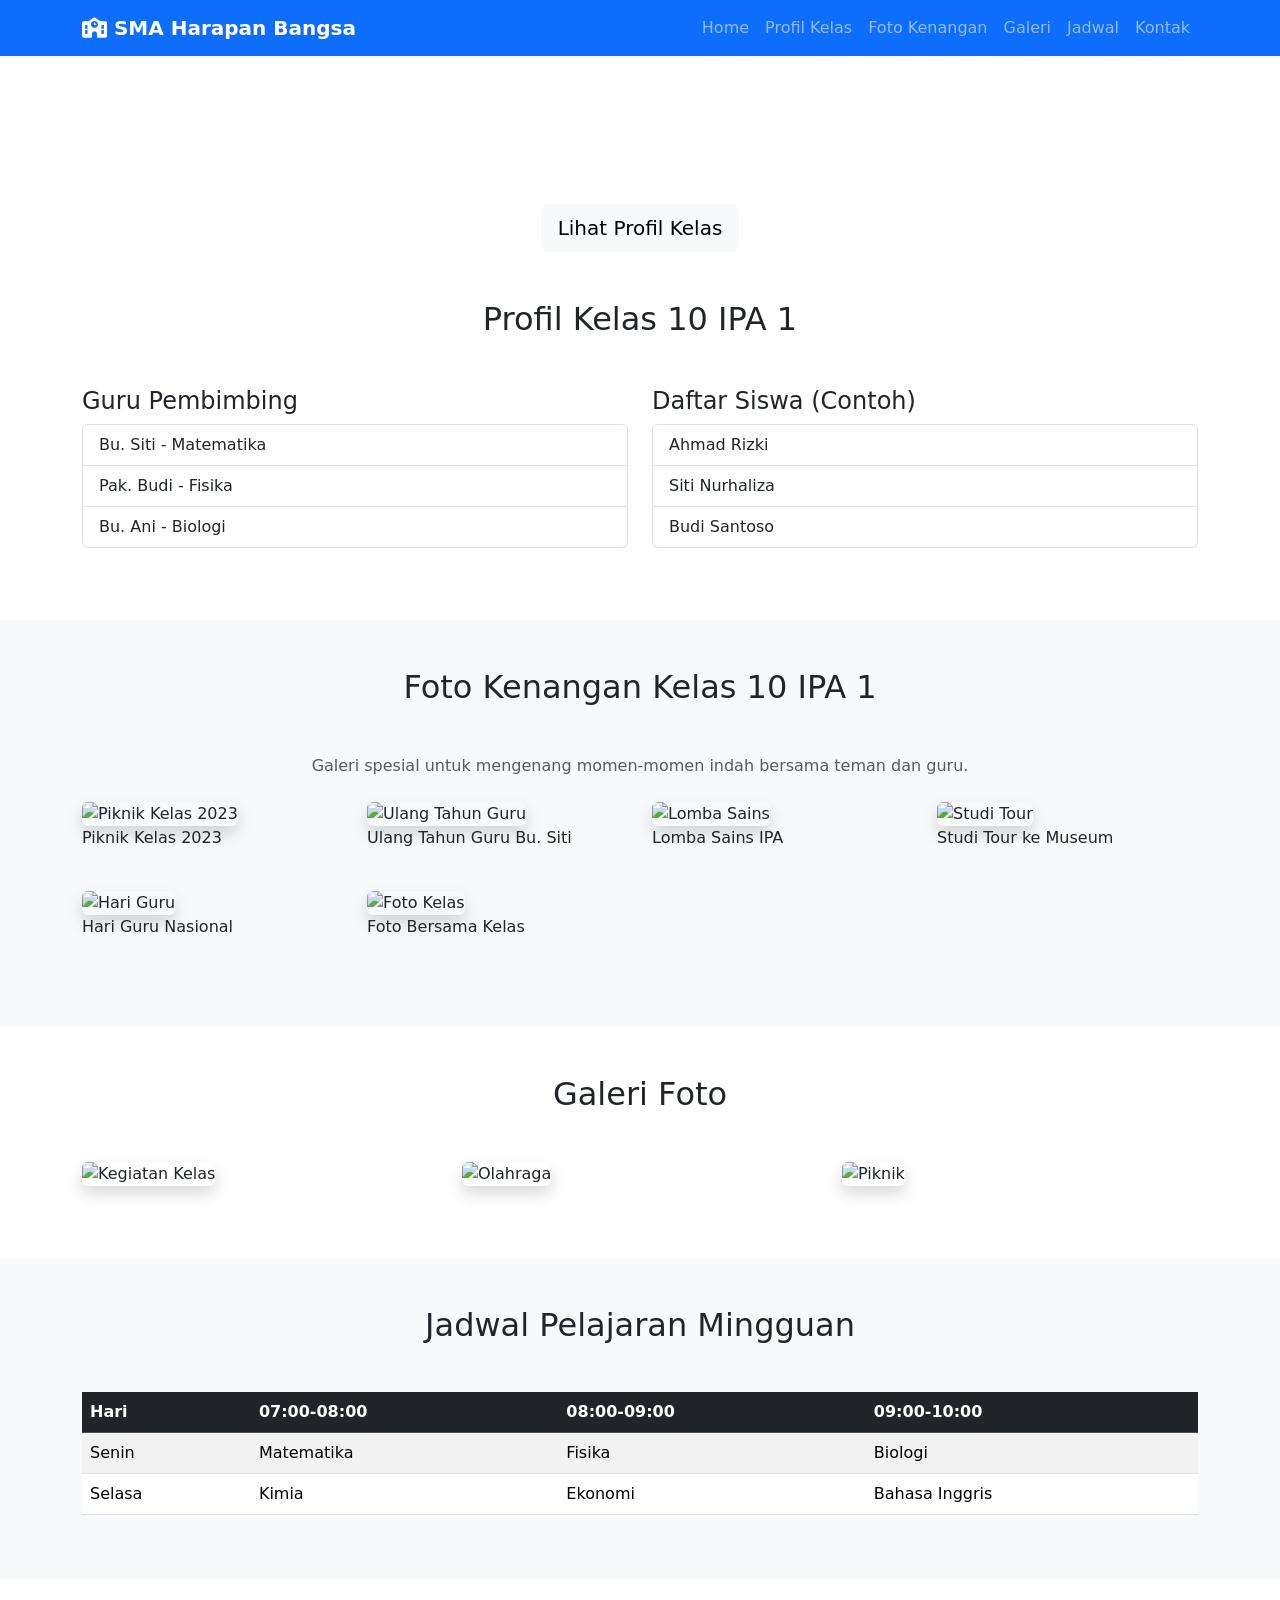
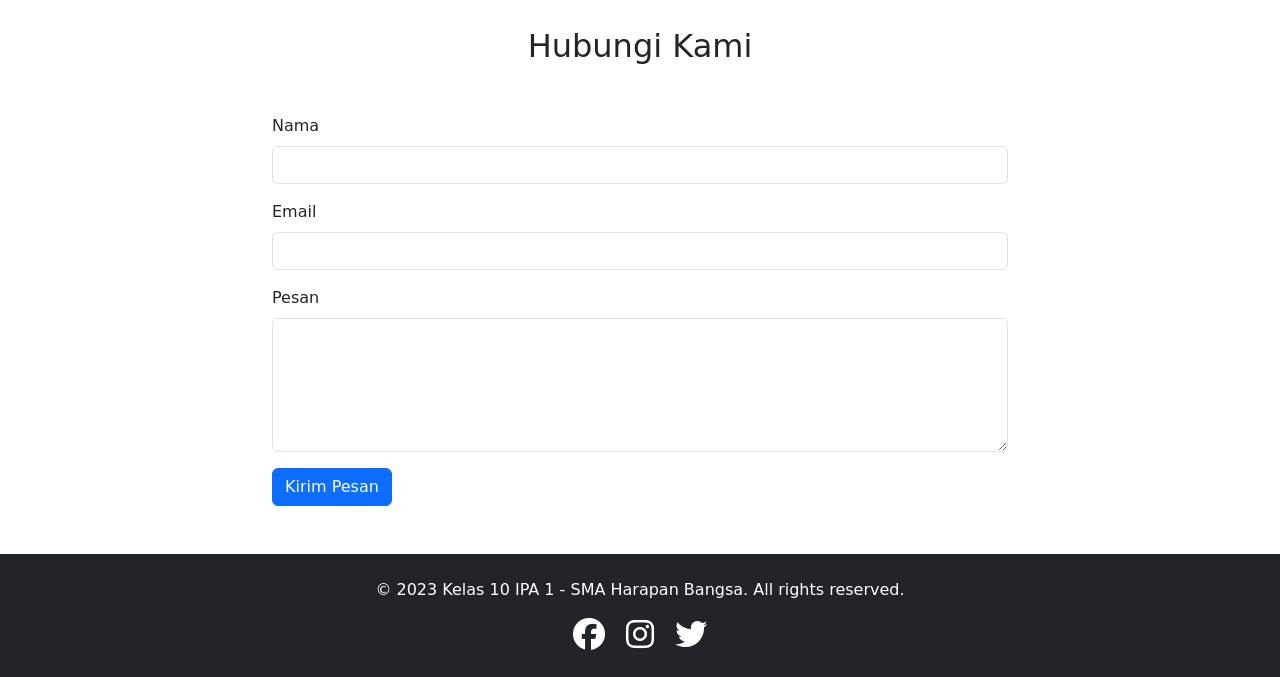
==== commit 2ccdb9fb: "Create index.html" ====
--- a/index.html
+++ b/index.html
@@ -1,309 +1,239 @@
-<!DOCTYPE html>
-<html lang="id">
-<head>
-  <meta charset="UTF-8">
-  <meta name="viewport" content="width=device-width, initial-scale=1.0">
-  <title>Kelas XII IPA 3 - Website Kenangan</title>
-  <style>
-    /* RESET */
-    *{margin:0;padding:0;box-sizing:border-box;}
-    body {
-      font-family: 'Poppins', sans-serif;
-      background:#f4f6f9;
-      color:#333;
-      transition:0.5s;
-    }
-    body.dark {
-      background:#121212;
-      color:#eee;
-    }
-
-    /* NAVBAR */
-    nav {
-      position:fixed;
-      top:0; left:0; right:0;
-      display:flex;
-      justify-content:space-between;
-      align-items:center;
-      padding:15px 30px;
-      background:rgba(2,62,138,0.9);
-      color:white;
-      z-index:1000;
-      backdrop-filter: blur(6px);
-    }
-    nav .logo {font-size:1.5em;font-weight:bold;}
-    nav ul {display:flex;list-style:none;}
-    nav ul li {margin-left:20px;}
-    nav ul li a {
-      color:white;
-      text-decoration:none;
-      transition:0.3s;
-    }
-    nav ul li a:hover {color:#90e0ef;}
-    .toggle-btn {
-      cursor:pointer;
-      font-size:20px;
-    }
-
-    /* HERO */
-    header {
-      height:100vh;
-      background:url('kelas.jpg') center/cover no-repeat;
-      display:flex;
-      flex-direction:column;
-      justify-content:center;
-      align-items:center;
-      color:white;
-      text-align:center;
-      position:relative;
-    }
-    header::after {
-      content:'';
-      position:absolute;inset:0;
-      background:rgba(0,0,0,0.5);
-    }
-    header h1, header p {position:relative;z-index:1;}
-    header h1 {font-size:3.5em;animation:fadeInDown 2s;}
-    header p {font-size:1.2em;animation:fadeInUp 2s;}
-
-    @keyframes fadeInDown {from{opacity:0;transform:translateY(-30px);}to{opacity:1;transform:translateY(0);}}
-    @keyframes fadeInUp {from{opacity:0;transform:translateY(30px);}to{opacity:1;transform:translateY(0);}}
-
-    /* SECTION */
-    section {padding:80px 20px;max-width:1200px;margin:auto;}
-    h2 {text-align:center;margin-bottom:40px;font-size:2.2em;color:#023e8a;}
-
-    /* WALI KELAS */
-    .wali {
-      text-align:center;
-    }
-    .wali img {
-      width:150px;height:150px;border-radius:50%;border:5px solid #0096c7;
-      object-fit:cover;margin-bottom:20px;
-    }
-
-    /* SISWA - FLIP CARD */
-    .grid {
-      display:grid;
-      grid-template-columns:repeat(auto-fit,minmax(200px,1fr));
-      gap:25px;
-    }
-    .flip-card {
-      background:transparent;
-      perspective:1000px;
-    }
-    .flip-inner {
-      position:relative;width:100%;height:280px;text-align:center;
-      transition:transform 0.8s;
-      transform-style:preserve-3d;
-    }
-    .flip-card:hover .flip-inner {transform:rotateY(180deg);}
-    .flip-front, .flip-back {
-      position:absolute;inset:0;
-      backface-visibility:hidden;
-      border-radius:10px;
-      box-shadow:0 4px 12px rgba(0,0,0,0.2);
-      display:flex;flex-direction:column;align-items:center;justify-content:center;
-      padding:20px;
-    }
-    .flip-front {
-      background:white;
-    }
-    .flip-front img {
-      width:100px;height:100px;border-radius:50%;margin-bottom:10px;object-fit:cover;
-    }
-    .flip-back {
-      background:#0096c7;color:white;transform:rotateY(180deg);
-    }
-
-    /* SLIDESHOW */
-    .slideshow {position:relative;max-width:900px;margin:auto;overflow:hidden;border-radius:10px;}
-    .slides {display:none;}
-    .slideshow img {width:100%;height:500px;object-fit:cover;}
-    .prev, .next {
-      cursor:pointer;position:absolute;top:50%;transform:translateY(-50%);
-      padding:15px;color:white;font-size:24px;font-weight:bold;
-      user-select:none;border-radius:50%;
-      background:rgba(0,0,0,0.5);
-    }
-    .prev{left:20px;} .next{right:20px;}
-    .prev:hover,.next:hover{background:#0096c7;}
-
-    /* GALLERY POPUP */
-    .gallery {display:grid;grid-template-columns:repeat(auto-fit,minmax(250px,1fr));gap:15px;}
-    .gallery img {width:100%;border-radius:10px;cursor:pointer;transition:0.3s;}
-    .gallery img:hover {transform:scale(1.05);}
-    .modal {
-      display:none;position:fixed;z-index:2000;inset:0;background:rgba(0,0,0,0.9);
-      justify-content:center;align-items:center;
-    }
-    .modal img {max-width:90%;max-height:90%;}
-    .modal span {
-      position:absolute;top:20px;right:40px;font-size:40px;color:white;cursor:pointer;
-    }
-
-    /* FORM */
-    form {max-width:600px;margin:auto;display:flex;flex-direction:column;gap:15px;}
-    input,textarea {
-      padding:12px;border:1px solid #ccc;border-radius:8px;font-size:16px;
-    }
-    button {
-      padding:12px;border:none;border-radius:8px;background:#0096c7;color:white;
-      font-size:16px;cursor:pointer;transition:0.3s;
-    }
-    button:hover {background:#023e8a;}
-
-    /* FOOTER */
-    footer {text-align:center;padding:20px;background:#023e8a;color:white;margin-top:50px;}
-  </style>
-</head>
-<body>
-
-  <!-- NAVBAR -->
-  <nav>
-    <div class="logo">XII IPA 3</div>
-    <ul>
-      <li><a href="#wali">Wali Kelas</a></li>
-      <li><a href="#siswa">Siswa</a></li>
-      <li><a href="#kenangan">Kenangan</a></li>
-      <li><a href="#gallery">Galeri</a></li>
-      <li><a href="#pesan">Buku Kenangan</a></li>
-    </ul>
-    <div class="toggle-btn" onclick="toggleDark()">🌙</div>
-  </nav>
-
-  <!-- HERO -->
-  <header>
-    <h1>XII IPA 3</h1>
-    <p>"Sahabat Selamanya, Kenangan Tak Terlupakan"</p>
-  </header>
-
-  <!-- WALI KELAS -->
-  <section id="wali">
-    <h2>Wali Kelas</h2>
-    <div class="wali">
-      <img src="wali.jpg" alt="Wali Kelas">
-      <h3>Bu Siti Aminah</h3>
-      <p>"Tetaplah berusaha dan jangan pernah menyerah, anak-anakku."</p>
-    </div>
-  </section>
-
-  <!-- SISWA -->
-  <section id="siswa">
-    <h2>Daftar Siswa</h2>
-    <div class="grid">
-      <div class="flip-card">
-        <div class="flip-inner">
-          <div class="flip-front">
-            <img src="siswa1.jpg" alt="Andi">
-            <h3>Andi</h3>
-          </div>
-          <div class="flip-back">
-            <p>Suka bermain bola</p>
-          </div>
-        </div>
-      </div>
-      <div class="flip-card">
-        <div class="flip-inner">
-          <div class="flip-front">
-            <img src="siswa2.jpg" alt="Budi">
-            <h3>Budi</h3>
-          </div>
-          <div class="flip-back">
-            <p>Jago Matematika</p>
-          </div>
-        </div>
-      </div>
-      <!-- Tambahkan siswa lain -->
-    </div>
-  </section>
-
-  <!-- KENANGAN (SLIDESHOW) -->
-  <section id="kenangan">
-    <h2>Kenangan Kita</h2>
-    <div class="slideshow">
-      <div class="slides"><img src="kenangan1.jpg"></div>
-      <div class="slides"><img src="kenangan2.jpg"></div>
-      <div class="slides"><img src="kenangan3.jpg"></div>
-      <a class="prev" onclick="plusSlides(-1)">&#10094;</a>
-      <a class="next" onclick="plusSlides(1)">&#10095;</a>
-    </div>
-  </section>
-
-  <!-- GALLERY -->
-  <section id="gallery">
-    <h2>Galeri Foto</h2>
-    <div class="gallery">
-      <img src="galeri1.jpg" onclick="openModal(this)">
-      <img src="galeri2.jpg" onclick="openModal(this)">
-      <img src="galeri3.jpg" onclick="openModal(this)">
-    </div>
-  </section>
-
-  <div class="modal" id="modal">
-    <span onclick="closeModal()">&times;</span>
-    <img id="modal-img">
-  </div>
-
-  <!-- FORM BUKU KENANGAN -->
-  <section id="pesan">
-    <h2>Buku Kenangan</h2>
-    <form onsubmit="saveMessage(event)">
-      <input type="text" id="nama" placeholder="Nama" required>
-      <textarea id="pesan" rows="4" placeholder="Tulis pesan..." required></textarea>
-      <button type="submit">Kirim</button>
-    </form>
-    <div id="list-pesan" style="margin-top:30px;"></div>
-  </section>
-
-  <!-- FOOTER -->
-  <footer>
-    <p>&copy; 2025 XII IPA 3 - Kenangan Kita Selamanya</p>
-  </footer>
-
-  <script>
-    // DARK MODE
-    function toggleDark(){
-      document.body.classList.toggle("dark");
-    }
-
-    // SLIDESHOW
-    let slideIndex=1;
-    showSlides(slideIndex);
-    function plusSlides(n){showSlides(slideIndex+=n);}
-    function showSlides(n){
-      let i;
-      let slides=document.getElementsByClassName("slides");
-      if(n>slides.length){slideIndex=1}
-      if(n<1){slideIndex=slides.length}
-      for(i=0;i<slides.length;i++){slides[i].style.display="none";}
-      slides[slideIndex-1].style.display="block";
-    }
-    setInterval(()=>{plusSlides(1)},4000);
-
-    // MODAL GALLERY
-    function openModal(img){
-      document.getElementById("modal").style.display="flex";
-      document.getElementById("modal-img").src=img.src;
-    }
-    function closeModal(){
-      document.getElementById("modal").style.display="none";
-    }
-
-    // BUKU KENANGAN
-    function saveMessage(e){
-      e.preventDefault();
-      let nama=document.getElementById("nama").value;
-      let pesan=document.getElementById("pesan").value;
-      let div=document.createElement("div");
-      div.style.padding="10px";
-      div.style.background="#eee";
-      div.style.margin="10px 0";
-      div.style.borderRadius="8px";
-      div.innerHTML="<strong>"+nama+"</strong><br>"+pesan;
-      document.getElementById("list-pesan").appendChild(div);
-      e.target.reset();
-    }
-  </script>
-</body>
-</html>
+<!DOCTYPE html>
+<html lang="id">
+<head>
+    <meta charset="UTF-8">
+    <meta name="viewport" content="width=device-width, initial-scale=1.0">
+    <meta name="description" content="Website Kelas 10 IPA 1 SMA Harapan Bangsa - Profil Kelas, Foto Kenangan, Galeri, Jadwal, dan Kontak">
+    <title>Kelas 10 IPA 1 - SMA Harapan Bangsa</title>
+    <!-- Bootstrap CSS CDN -->
+    <link href="https://cdn.jsdelivr.net/npm/bootstrap@5.3.0/dist/css/bootstrap.min.css" rel="stylesheet">
+    <!-- Font Awesome untuk ikon -->
+    <link rel="stylesheet" href="https://cdnjs.cloudflare.com/ajax/libs/font-awesome/6.4.0/css/all.min.css">
+    <!-- Custom CSS -->
+    <link rel="stylesheet" href="css/style.css">
+</head>
+<body>
+    <!-- Header/Navigasi -->
+    <nav class="navbar navbar-expand-lg navbar-dark bg-primary fixed-top">
+        <div class="container">
+            <a class="navbar-brand fw-bold" href="#home">
+                <i class="fas fa-school"></i> SMA Harapan Bangsa
+            </a>
+            <button class="navbar-toggler" type="button" data-bs-toggle="collapse" data-bs-target="#navbarNav">
+                <span class="navbar-toggler-icon"></span>
+            </button>
+            <div class="collapse navbar-collapse" id="navbarNav">
+                <ul class="navbar-nav ms-auto">
+                    <li class="nav-item"><a class="nav-link" href="#home">Home</a></li>
+                    <li class="nav-item"><a class="nav-link" href="#kelas">Profil Kelas</a></li>
+                    <li class="nav-item"><a class="nav-link" href="#kenangan">Foto Kenangan</a></li>
+                    <li class="nav-item"><a class="nav-link" href="#galeri">Galeri</a></li>
+                    <li class="nav-item"><a class="nav-link" href="#jadwal">Jadwal</a></li>
+                    <li class="nav-item"><a class="nav-link" href="#kontak">Kontak</a></li>
+                </ul>
+            </div>
+        </div>
+    </nav>
+
+    <!-- Hero Section -->
+    <section id="home" class="hero d-flex align-items-center text-center text-white">
+        <div class="container">
+            <div class="row">
+                <div class="col-lg-8 mx-auto">
+                    <h1 class="display-4 fw-bold animate-fade-in">Selamat Datang di Kelas 10 IPA 1</h1>
+                    <p class="lead">SMA Harapan Bangsa - Tempat Belajar yang Inspiratif dan Modern</p>
+                    <a href="#kelas" class="btn btn-light btn-lg mt-3">Lihat Profil Kelas</a>
+                </div>
+            </div>
+        </div>
+    </section>
+
+    <!-- Profil Kelas -->
+    <section id="kelas" class="py-5">
+        <div class="container">
+            <h2 class="text-center mb-5">Profil Kelas 10 IPA 1</h2>
+            <div class="row">
+                <div class="col-lg-6 mb-4">
+                    <h4>Guru Pembimbing</h4>
+                    <ul class="list-group">
+                        <li class="list-group-item">Bu. Siti - Matematika</li>
+                        <li class="list-group-item">Pak. Budi - Fisika</li>
+                        <li class="list-group-item">Bu. Ani - Biologi</li>
+                    </ul>
+                </div>
+                <div class="col-lg-6 mb-4">
+                    <h4>Daftar Siswa (Contoh)</h4>
+                    <ul class="list-group">
+                        <li class="list-group-item">Ahmad Rizki</li>
+                        <li class="list-group-item">Siti Nurhaliza</li>
+                        <li class="list-group-item">Budi Santoso</li>
+                        <!-- Tambahkan lebih banyak -->
+                    </ul>
+                </div>
+            </div>
+        </div>
+    </section>
+
+    <!-- Foto Kenangan (Fitur Baru) -->
+    <section id="kenangan" class="py-5 bg-light">
+        <div class="container">
+            <h2 class="text-center mb-5">Foto Kenangan Kelas 10 IPA 1</h2>
+            <p class="text-center text-muted mb-4">Galeri spesial untuk mengenang momen-momen indah bersama teman dan guru.</p>
+            <div class="row">
+                <div class="col-md-3 mb-4">
+                    <div class="kenangan-card">
+                        <img src="images/kenangan1.jpg" class="img-fluid rounded shadow kenangan-img" alt="Piknik Kelas 2023" onclick="openModal(this.src)">
+                        <div class="kenangan-overlay">
+                            <p class="kenangan-caption">Piknik Kelas 2023</p>
+                        </div>
+                    </div>
+                </div>
+                <div class="col-md-3 mb-4">
+                    <div class="kenangan-card">
+                        <img src="images/kenangan2.jpg" class="img-fluid rounded shadow kenangan-img" alt="Ulang Tahun Guru" onclick="openModal(this.src)">
+                        <div class="kenangan-overlay">
+                            <p class="kenangan-caption">Ulang Tahun Guru Bu. Siti</p>
+                        </div>
+                    </div>
+                </div>
+                <div class="col-md-3 mb-4">
+                    <div class="kenangan-card">
+                        <img src="images/kenangan3.jpg" class="img-fluid rounded shadow kenangan-img" alt="Lomba Sains" onclick="openModal(this.src)">
+                        <div class="kenangan-overlay">
+                            <p class="kenangan-caption">Lomba Sains IPA</p>
+                        </div>
+                    </div>
+                </div>
+                <div class="col-md-3 mb-4">
+                    <div class="kenangan-card">
+                        <img src="images/kenangan4.jpg" class="img-fluid rounded shadow kenangan-img" alt="Studi Tour" onclick="openModal(this.src)">
+                        <div class="kenangan-overlay">
+                            <p class="kenangan-caption">Studi Tour ke Museum</p>
+                        </div>
+                    </div>
+                </div>
+                <div class="col-md-3 mb-4">
+                    <div class="kenangan-card">
+                        <img src="images/kenangan5.jpg" class="img-fluid rounded shadow kenangan-img" alt="Hari Guru" onclick="openModal(this.src)">
+                        <div class="kenangan-overlay">
+                            <p class="kenangan-caption">Hari Guru Nasional</p>
+                        </div>
+                    </div>
+                </div>
+                <div class="col-md-3 mb-4">
+                    <div class="kenangan-card">
+                        <img src="images/kenangan6.jpg" class="img-fluid rounded shadow kenangan-img" alt="Foto Kelas" onclick="openModal(this.src)">
+                        <div class="kenangan-overlay">
+                            <p class="kenangan-caption">Foto Bersama Kelas</p>
+                        </div>
+                    </div>
+                </div>
+                <!-- Tambahkan lebih banyak foto kenangan di sini -->
+            </div>
+        </div>
+    </section>
+
+    <!-- Galeri -->
+    <section id="galeri" class="py-5">
+        <div class="container">
+            <h2 class="text-center mb-5">Galeri Foto</h2>
+            <div class="row">
+                <div class="col-md-4 mb-4">
+                    <img src="images/siswa1.jpg" class="img-fluid rounded shadow" alt="Kegiatan Kelas" data-bs-toggle="modal" data-bs-target="#imageModal" onclick="openModal(this.src)">
+                </div>
+                <div class="col-md-4 mb-4">
+                    <img src="images/siswa2.jpg" class="img-fluid rounded shadow" alt="Olahraga" data-bs-toggle="modal" data-bs-target="#imageModal" onclick="openModal(this.src)">
+                </div>
+                <div class="col-md-4 mb-4">
+                    <img src="images/siswa3.jpg" class="img-fluid rounded shadow" alt="Piknik" data-bs-toggle="modal" data-bs-target="#imageModal" onclick="openModal(this.src)">
+                </div>
+                <!-- Tambahkan lebih banyak gambar -->
+            </div>
+        </div>
+    </section>
+
+    <!-- Modal untuk Lightbox Galeri -->
+    <div class="modal fade" id="imageModal" tabindex="-1">
+        <div class="modal-dialog modal-lg">
+            <div class="modal-content">
+                <img id="modalImage" src="" class="img-fluid" alt="Gambar Besar">
+            </div>
+        </div>
+    </div>
+
+    <!-- Jadwal -->
+    <section id="jadwal" class="py-5 bg-light">
+        <div class="container">
+            <h2 class="text-center mb-5">Jadwal Pelajaran Mingguan</h2>
+            <table class="table table-striped table-hover">
+                <thead class="table-dark">
+                    <tr>
+                        <th>Hari</th>
+                        <th>07:00-08:00</th>
+                        <th>08:00-09:00</th>
+                        <th>09:00-10:00</th>
+                    </tr>
+                </thead>
+                <tbody>
+                    <tr>
+                        <td>Senin</td>
+                        <td>Matematika</td>
+                        <td>Fisika</td>
+                        <td>Biologi</td>
+                    </tr>
+                    <tr>
+                        <td>Selasa</td>
+                        <td>Kimia</td>
+                        <td>Ekonomi</td>
+                        <td>Bahasa Inggris</td>
+                    </tr>
+                    <!-- Tambahkan baris lain -->
+                </tbody>
+            </table>
+        </div>
+    </section>
+
+    <!-- Kontak -->
+    <section id="kontak" class="py-5">
+        <div class="container">
+            <h2 class="text-center mb-5">Hubungi Kami</h2>
+            <div class="row">
+                <div class="col-lg-8 mx-auto">
+                    <form id="contactForm">
+                        <div class="mb-3">
+                            <label for="name" class="form-label">Nama</label>
+                            <input type="text" class="form-control" id="name" required>
+                        </div>
+                        <div class="mb-3">
+                            <label for="email" class="form-label">Email</label>
+                            <input type="email" class="form-control" id="email" required>
+                        </div>
+                        <div class="mb-3">
+                            <label for="message" class="form-label">Pesan</label>
+                            <textarea class="form-control" id="message" rows="5" required></textarea>
+                        </div>
+                        <button type="submit" class="btn btn-primary">Kirim Pesan</button>
+                    </form>
+                </div>
+            </div>
+        </div>
+    </section>
+
+    <!-- Footer -->
+    <footer class="bg-dark text-white py-4">
+        <div class="container text-center">
+            <p>&copy; 2023 Kelas 10 IPA 1 - SMA Harapan Bangsa. All rights reserved.</p>
+            <div class="social-links">
+                <a href="#" class="text-white me-3"><i class="fab fa-facebook fa-2x"></i></a>
+                <a href="#" class="text-white me-3"><i class="fab fa-instagram fa-2x"></i></a>
+                <a href="#" class="text-white"><i class="fab fa-twitter fa-2x"></i></a>
+            </div>
+        </div>
+    </footer>
+
+    <!-- Bootstrap JS CDN -->
+    <script src="https://cdn.jsdelivr.net/npm/bootstrap@5.3.0/dist/js/bootstrap.bundle.min.js"></script>
+    <!-- Custom JS -->
+    <script src="js/script.js"></script>
+</body>
+</html>
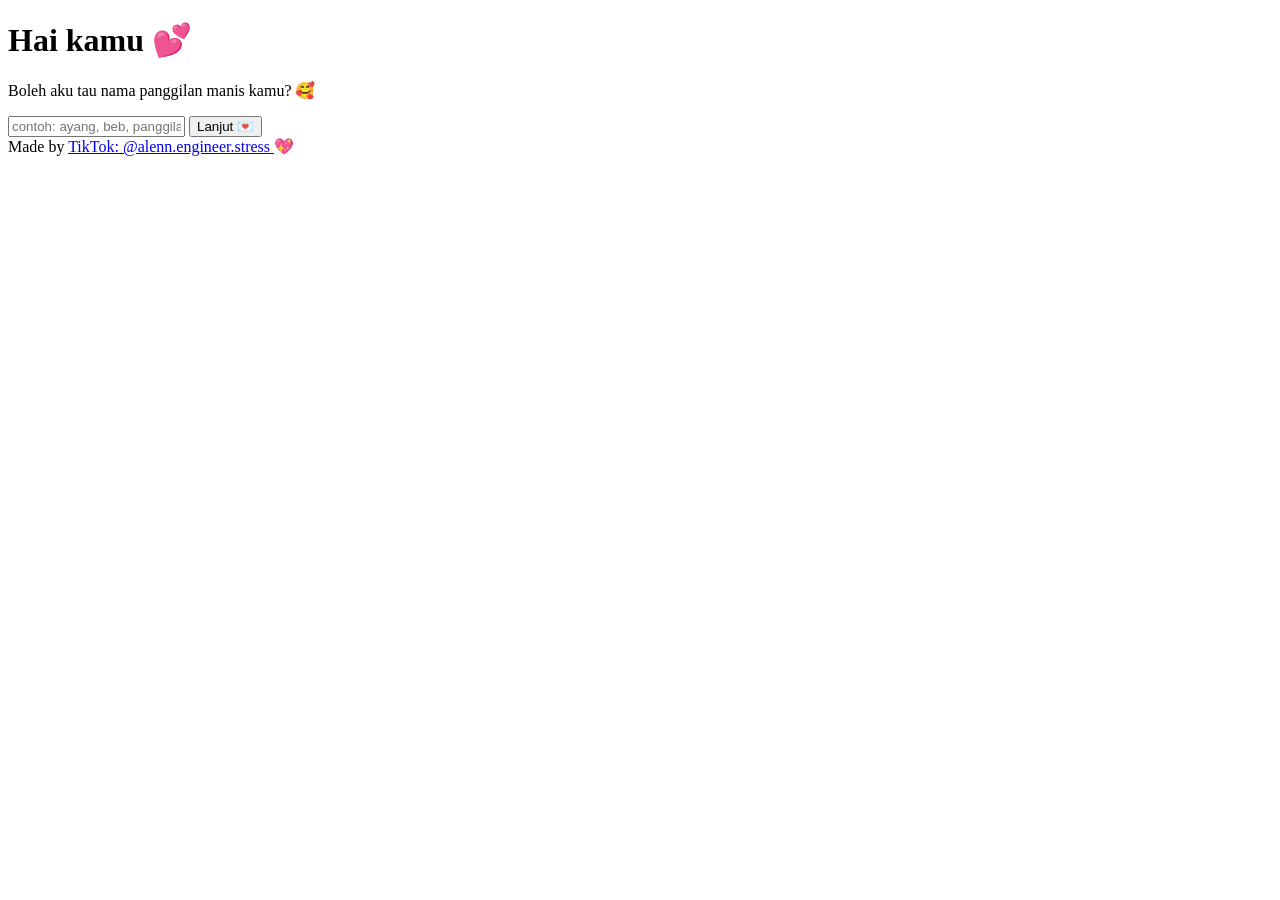
==== commit 18f93ace: "Rename index.html.txt to index.html" ====
--- a/index.html
+++ b/index.html
@@ -1,239 +1,49 @@
+
 <!DOCTYPE html>
 <html lang="id">
 <head>
-    <meta charset="UTF-8">
-    <meta name="viewport" content="width=device-width, initial-scale=1.0">
-    <meta name="description" content="Website Kelas 10 IPA 1 SMA Harapan Bangsa - Profil Kelas, Foto Kenangan, Galeri, Jadwal, dan Kontak">
-    <title>Kelas 10 IPA 1 - SMA Harapan Bangsa</title>
-    <!-- Bootstrap CSS CDN -->
-    <link href="https://cdn.jsdelivr.net/npm/bootstrap@5.3.0/dist/css/bootstrap.min.css" rel="stylesheet">
-    <!-- Font Awesome untuk ikon -->
-    <link rel="stylesheet" href="https://cdnjs.cloudflare.com/ajax/libs/font-awesome/6.4.0/css/all.min.css">
-    <!-- Custom CSS -->
-    <link rel="stylesheet" href="css/style.css">
+	<meta charset="UTF-8">
+	<meta name="viewport" content="width=device-width, initial-scale=1.0">
+	<title>Minta Maaf ke Kamu 🥺💖</title>
+	<link rel="stylesheet" href="style.css">
 </head>
 <body>
-    <!-- Header/Navigasi -->
-    <nav class="navbar navbar-expand-lg navbar-dark bg-primary fixed-top">
-        <div class="container">
-            <a class="navbar-brand fw-bold" href="#home">
-                <i class="fas fa-school"></i> SMA Harapan Bangsa
-            </a>
-            <button class="navbar-toggler" type="button" data-bs-toggle="collapse" data-bs-target="#navbarNav">
-                <span class="navbar-toggler-icon"></span>
-            </button>
-            <div class="collapse navbar-collapse" id="navbarNav">
-                <ul class="navbar-nav ms-auto">
-                    <li class="nav-item"><a class="nav-link" href="#home">Home</a></li>
-                    <li class="nav-item"><a class="nav-link" href="#kelas">Profil Kelas</a></li>
-                    <li class="nav-item"><a class="nav-link" href="#kenangan">Foto Kenangan</a></li>
-                    <li class="nav-item"><a class="nav-link" href="#galeri">Galeri</a></li>
-                    <li class="nav-item"><a class="nav-link" href="#jadwal">Jadwal</a></li>
-                    <li class="nav-item"><a class="nav-link" href="#kontak">Kontak</a></li>
-                </ul>
-            </div>
-        </div>
-    </nav>
+	<!-- Step 1: Input name -->
+	<div class="card" id="nameCard">
+		<h1>Hai kamu 💕</h1>
+		<p>Boleh aku tau nama panggilan manis kamu? 🥰</p>
+		<input type="text" id="nickname" placeholder="contoh: ayang, beb, panggilan khusus..." />
+		<button id="submitName">Lanjut 💌</button>
+	</div>
 
-    <!-- Hero Section -->
-    <section id="home" class="hero d-flex align-items-center text-center text-white">
-        <div class="container">
-            <div class="row">
-                <div class="col-lg-8 mx-auto">
-                    <h1 class="display-4 fw-bold animate-fade-in">Selamat Datang di Kelas 10 IPA 1</h1>
-                    <p class="lead">SMA Harapan Bangsa - Tempat Belajar yang Inspiratif dan Modern</p>
-                    <a href="#kelas" class="btn btn-light btn-lg mt-3">Lihat Profil Kelas</a>
-                </div>
-            </div>
-        </div>
-    </section>
+	<!-- Step 2: Minta maaf -->
+	<div class="card" id="apologyCard" style="display: none;">
+		<h1>Aku minta maaf 🥺💖</h1>
+		<p id="apologyText">Aku beneran gak bermaksud bikin kamu kesel.</p>
+		<div class="btn-group">
+			<button id="yesBtn">Maafin 💖</button>
+			<button id="noBtn">Enggak 😠</button>
+		</div>
+	</div>
 
-    <!-- Profil Kelas -->
-    <section id="kelas" class="py-5">
-        <div class="container">
-            <h2 class="text-center mb-5">Profil Kelas 10 IPA 1</h2>
-            <div class="row">
-                <div class="col-lg-6 mb-4">
-                    <h4>Guru Pembimbing</h4>
-                    <ul class="list-group">
-                        <li class="list-group-item">Bu. Siti - Matematika</li>
-                        <li class="list-group-item">Pak. Budi - Fisika</li>
-                        <li class="list-group-item">Bu. Ani - Biologi</li>
-                    </ul>
-                </div>
-                <div class="col-lg-6 mb-4">
-                    <h4>Daftar Siswa (Contoh)</h4>
-                    <ul class="list-group">
-                        <li class="list-group-item">Ahmad Rizki</li>
-                        <li class="list-group-item">Siti Nurhaliza</li>
-                        <li class="list-group-item">Budi Santoso</li>
-                        <!-- Tambahkan lebih banyak -->
-                    </ul>
-                </div>
-            </div>
-        </div>
-    </section>
+	<!-- signature placed under the card(s) -->
+	<div class="footer">
+		Made by
+		<a href="https://www.tiktok.com/@alenn.engineer.stress" target="_blank" rel="noopener">
+			TikTok: @alenn.engineer.stress
+		</a>
+		💖
+	</div>
 
-    <!-- Foto Kenangan (Fitur Baru) -->
-    <section id="kenangan" class="py-5 bg-light">
-        <div class="container">
-            <h2 class="text-center mb-5">Foto Kenangan Kelas 10 IPA 1</h2>
-            <p class="text-center text-muted mb-4">Galeri spesial untuk mengenang momen-momen indah bersama teman dan guru.</p>
-            <div class="row">
-                <div class="col-md-3 mb-4">
-                    <div class="kenangan-card">
-                        <img src="images/kenangan1.jpg" class="img-fluid rounded shadow kenangan-img" alt="Piknik Kelas 2023" onclick="openModal(this.src)">
-                        <div class="kenangan-overlay">
-                            <p class="kenangan-caption">Piknik Kelas 2023</p>
-                        </div>
-                    </div>
-                </div>
-                <div class="col-md-3 mb-4">
-                    <div class="kenangan-card">
-                        <img src="images/kenangan2.jpg" class="img-fluid rounded shadow kenangan-img" alt="Ulang Tahun Guru" onclick="openModal(this.src)">
-                        <div class="kenangan-overlay">
-                            <p class="kenangan-caption">Ulang Tahun Guru Bu. Siti</p>
-                        </div>
-                    </div>
-                </div>
-                <div class="col-md-3 mb-4">
-                    <div class="kenangan-card">
-                        <img src="images/kenangan3.jpg" class="img-fluid rounded shadow kenangan-img" alt="Lomba Sains" onclick="openModal(this.src)">
-                        <div class="kenangan-overlay">
-                            <p class="kenangan-caption">Lomba Sains IPA</p>
-                        </div>
-                    </div>
-                </div>
-                <div class="col-md-3 mb-4">
-                    <div class="kenangan-card">
-                        <img src="images/kenangan4.jpg" class="img-fluid rounded shadow kenangan-img" alt="Studi Tour" onclick="openModal(this.src)">
-                        <div class="kenangan-overlay">
-                            <p class="kenangan-caption">Studi Tour ke Museum</p>
-                        </div>
-                    </div>
-                </div>
-                <div class="col-md-3 mb-4">
-                    <div class="kenangan-card">
-                        <img src="images/kenangan5.jpg" class="img-fluid rounded shadow kenangan-img" alt="Hari Guru" onclick="openModal(this.src)">
-                        <div class="kenangan-overlay">
-                            <p class="kenangan-caption">Hari Guru Nasional</p>
-                        </div>
-                    </div>
-                </div>
-                <div class="col-md-3 mb-4">
-                    <div class="kenangan-card">
-                        <img src="images/kenangan6.jpg" class="img-fluid rounded shadow kenangan-img" alt="Foto Kelas" onclick="openModal(this.src)">
-                        <div class="kenangan-overlay">
-                            <p class="kenangan-caption">Foto Bersama Kelas</p>
-                        </div>
-                    </div>
-                </div>
-                <!-- Tambahkan lebih banyak foto kenangan di sini -->
-            </div>
-        </div>
-    </section>
+	<!-- Popup -->
+	<div class="popup" id="popup">
+		<div class="popup-content">
+			<h2 id="popupTitle"></h2>
+			<p id="popupMsg"></p>
+			<div class="hearts" id="hearts"></div>
+		</div>
+	</div>
 
-    <!-- Galeri -->
-    <section id="galeri" class="py-5">
-        <div class="container">
-            <h2 class="text-center mb-5">Galeri Foto</h2>
-            <div class="row">
-                <div class="col-md-4 mb-4">
-                    <img src="images/siswa1.jpg" class="img-fluid rounded shadow" alt="Kegiatan Kelas" data-bs-toggle="modal" data-bs-target="#imageModal" onclick="openModal(this.src)">
-                </div>
-                <div class="col-md-4 mb-4">
-                    <img src="images/siswa2.jpg" class="img-fluid rounded shadow" alt="Olahraga" data-bs-toggle="modal" data-bs-target="#imageModal" onclick="openModal(this.src)">
-                </div>
-                <div class="col-md-4 mb-4">
-                    <img src="images/siswa3.jpg" class="img-fluid rounded shadow" alt="Piknik" data-bs-toggle="modal" data-bs-target="#imageModal" onclick="openModal(this.src)">
-                </div>
-                <!-- Tambahkan lebih banyak gambar -->
-            </div>
-        </div>
-    </section>
-
-    <!-- Modal untuk Lightbox Galeri -->
-    <div class="modal fade" id="imageModal" tabindex="-1">
-        <div class="modal-dialog modal-lg">
-            <div class="modal-content">
-                <img id="modalImage" src="" class="img-fluid" alt="Gambar Besar">
-            </div>
-        </div>
-    </div>
-
-    <!-- Jadwal -->
-    <section id="jadwal" class="py-5 bg-light">
-        <div class="container">
-            <h2 class="text-center mb-5">Jadwal Pelajaran Mingguan</h2>
-            <table class="table table-striped table-hover">
-                <thead class="table-dark">
-                    <tr>
-                        <th>Hari</th>
-                        <th>07:00-08:00</th>
-                        <th>08:00-09:00</th>
-                        <th>09:00-10:00</th>
-                    </tr>
-                </thead>
-                <tbody>
-                    <tr>
-                        <td>Senin</td>
-                        <td>Matematika</td>
-                        <td>Fisika</td>
-                        <td>Biologi</td>
-                    </tr>
-                    <tr>
-                        <td>Selasa</td>
-                        <td>Kimia</td>
-                        <td>Ekonomi</td>
-                        <td>Bahasa Inggris</td>
-                    </tr>
-                    <!-- Tambahkan baris lain -->
-                </tbody>
-            </table>
-        </div>
-    </section>
-
-    <!-- Kontak -->
-    <section id="kontak" class="py-5">
-        <div class="container">
-            <h2 class="text-center mb-5">Hubungi Kami</h2>
-            <div class="row">
-                <div class="col-lg-8 mx-auto">
-                    <form id="contactForm">
-                        <div class="mb-3">
-                            <label for="name" class="form-label">Nama</label>
-                            <input type="text" class="form-control" id="name" required>
-                        </div>
-                        <div class="mb-3">
-                            <label for="email" class="form-label">Email</label>
-                            <input type="email" class="form-control" id="email" required>
-                        </div>
-                        <div class="mb-3">
-                            <label for="message" class="form-label">Pesan</label>
-                            <textarea class="form-control" id="message" rows="5" required></textarea>
-                        </div>
-                        <button type="submit" class="btn btn-primary">Kirim Pesan</button>
-                    </form>
-                </div>
-            </div>
-        </div>
-    </section>
-
-    <!-- Footer -->
-    <footer class="bg-dark text-white py-4">
-        <div class="container text-center">
-            <p>&copy; 2023 Kelas 10 IPA 1 - SMA Harapan Bangsa. All rights reserved.</p>
-            <div class="social-links">
-                <a href="#" class="text-white me-3"><i class="fab fa-facebook fa-2x"></i></a>
-                <a href="#" class="text-white me-3"><i class="fab fa-instagram fa-2x"></i></a>
-                <a href="#" class="text-white"><i class="fab fa-twitter fa-2x"></i></a>
-            </div>
-        </div>
-    </footer>
-
-    <!-- Bootstrap JS CDN -->
-    <script src="https://cdn.jsdelivr.net/npm/bootstrap@5.3.0/dist/js/bootstrap.bundle.min.js"></script>
-    <!-- Custom JS -->
-    <script src="js/script.js"></script>
+	<script src="script.js"></script>
 </body>
 </html>
--- a/style.css
+++ b/style.css
@@ -0,0 +1,40 @@
+/* Foto Kenangan Styles */
+.kenangan-card {
+    position: relative;
+    overflow: hidden;
+    border-radius: 10px;
+    box-shadow: 0 4px 8px rgba(0,0,0,0.1);
+    transition: transform 0.3s ease;
+}
+
+.kenangan-card:hover {
+    transform: scale(1.05);
+}
+
+.kenangan-img {
+    width: 100%;
+    height: 250px;
+    object-fit: cover;
+    cursor: pointer;
+}
+
+.kenangan-overlay {
+    position: absolute;
+    bottom: 0;
+    left: 0;
+    right: 0;
+    background: linear-gradient(to top, rgba(0,0,0,0.8), transparent);
+    color: white;
+    padding: 20px;
+    transform: translateY(100%);
+    transition: transform 0.3s ease;
+}
+
+.kenangan-card:hover .kenangan-overlay {
+    transform: translateY(0);
+}
+
+.kenangan-caption {
+    margin: 0;
+    font-weight: bold;
+}
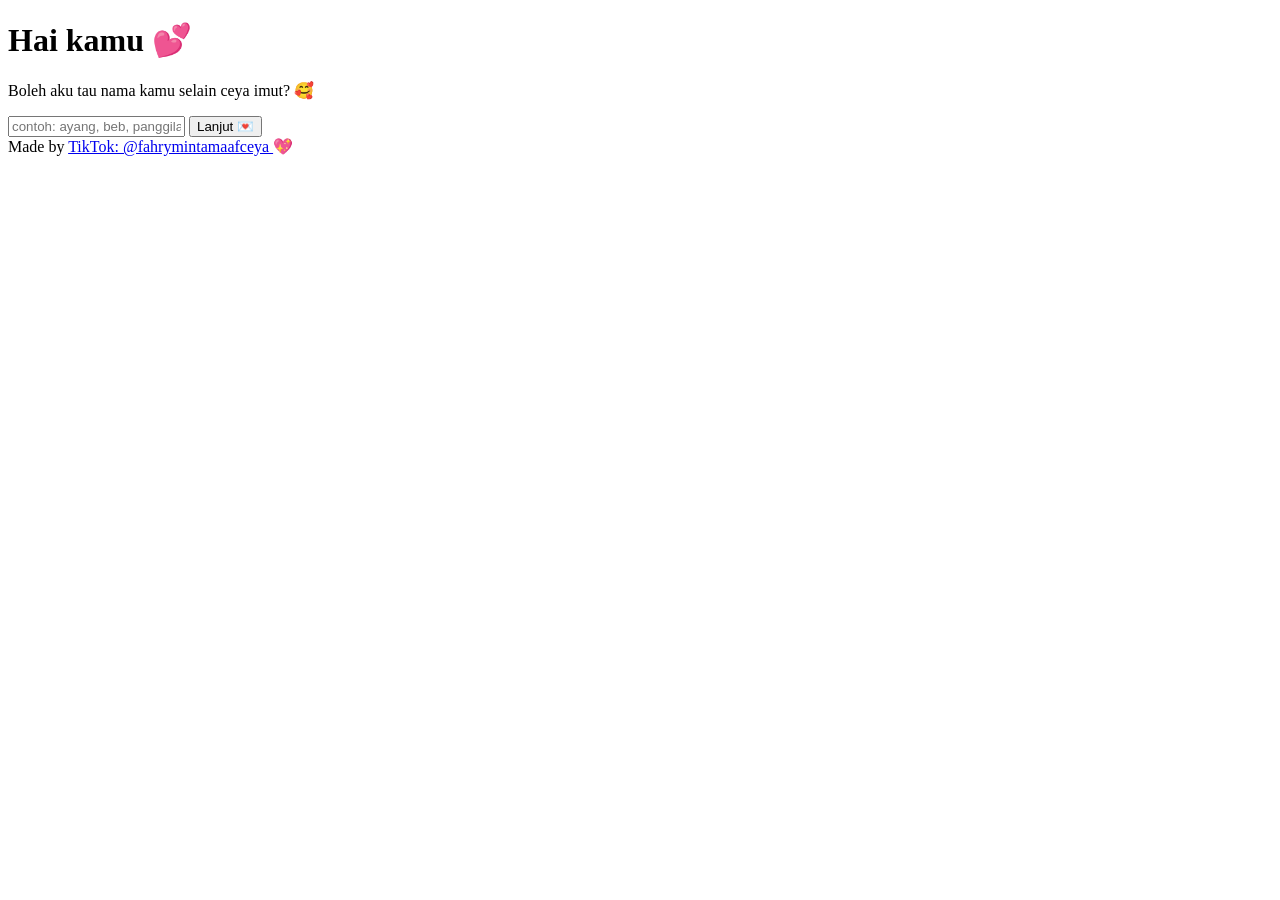
==== commit f16f2cd4: "Update index.html" ====
--- a/index.html
+++ b/index.html
@@ -11,7 +11,7 @@
 	<!-- Step 1: Input name -->
 	<div class="card" id="nameCard">
 		<h1>Hai kamu 💕</h1>
-		<p>Boleh aku tau nama panggilan manis kamu? 🥰</p>
+		<p>Boleh aku tau nama kamu selain ceya imut? 🥰</p>
 		<input type="text" id="nickname" placeholder="contoh: ayang, beb, panggilan khusus..." />
 		<button id="submitName">Lanjut 💌</button>
 	</div>
@@ -29,8 +29,8 @@
 	<!-- signature placed under the card(s) -->
 	<div class="footer">
 		Made by
-		<a href="https://www.tiktok.com/@alenn.engineer.stress" target="_blank" rel="noopener">
-			TikTok: @alenn.engineer.stress
+		<a href="https://www.tiktok.com/@maafinyaa" target="_blank" rel="noopener">
+			TikTok: @fahrymintamaafceya
 		</a>
 		💖
 	</div>
